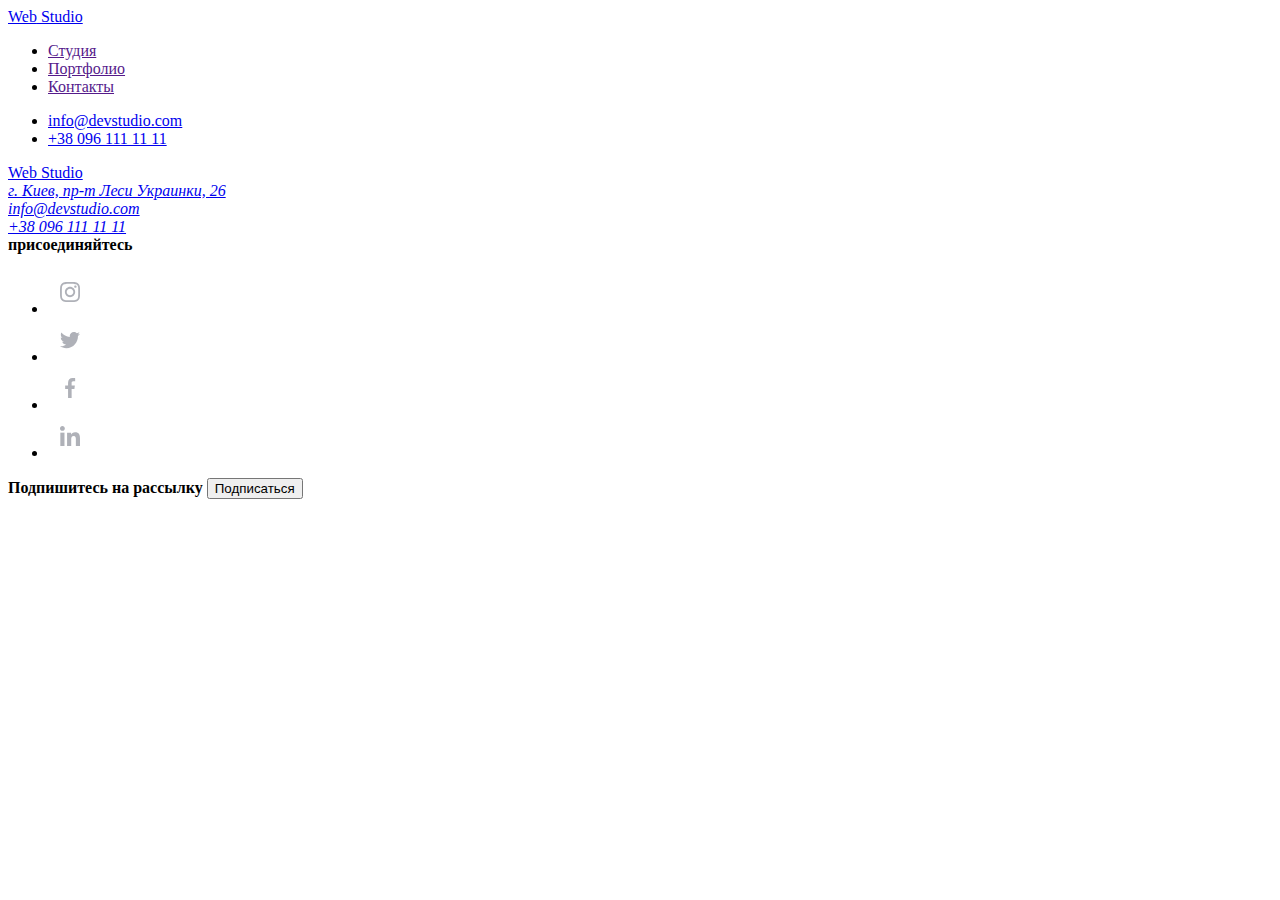
==== portfolio.html @ 4048fe0b "Добавляет начальную разметку, header и footer страницы Портфолио" ====
<!DOCTYPE html>
<html lang="ru">
  <head>
    <meta charset="UTF-8" />
    <meta name="viewport" content="width=device-width, initial-scale=1.0" />
    <title>Портфолио</title>
  </head>
  <body>
    <header>
      <nav>
        <a href="./index.html" lang="en"><span>Web</span> Studio</a>
        <ul>
          <li><a href="">Студия</a></li>
          <li><a href="">Портфолио</a></li>
          <li><a href="">Контакты</a></li>
        </ul>
      </nav>
      <ul>
        <li><a href="mailto:info@devstudio.com">info@devstudio.com</a></li>
        <li><a href="tel:+380961111111">+38 096 111 11 11</a></li>
      </ul>
    </header>

    <main></main>

    <footer>
      <!-- блок адрес -->
      <div>
        <a href="./index.html" lang="en"><span>Web</span> Studio</a>
        <address>
          <a href="https://goo.gl/maps/jZkNy4jzxjosVLDv5" target="_blank"
            >г. Киев, пр-т Леси Украинки, 26 <br
          /></a>
          <a href="mailto:info@devstudio.com">info@devstudio.com <br /></a>
          <a href="tel:+380961111111">+38 096 111 11 11</a>
        </address>
      </div>

      <!-- блок соцсети -->
      <div>
        <b>присоединяйтесь</b>
        <ul>
          <li>
            <a href=""
              ><img src="./images/instagram.svg" alt="иконка инстаграм"
            /></a>
          </li>
          <li>
            <a href=""
              ><img src="./images/twitter.svg" alt="иконка твиттер"
            /></a>
          </li>
          <li>
            <a href=""
              ><img src="./images/facebook.svg" alt="иконка фейсбук"
            /></a>
          </li>
          <li>
            <a href=""
              ><img src="./images/linkedin.svg" alt="иконка линкедин"
            /></a>
          </li>
        </ul>
      </div>

      <!-- форма подписки-->
      <div>
        <b>Подпишитесь на рассылку</b>
        <button>Подписаться</button>
      </div>
    </footer>
  </body>
</html>
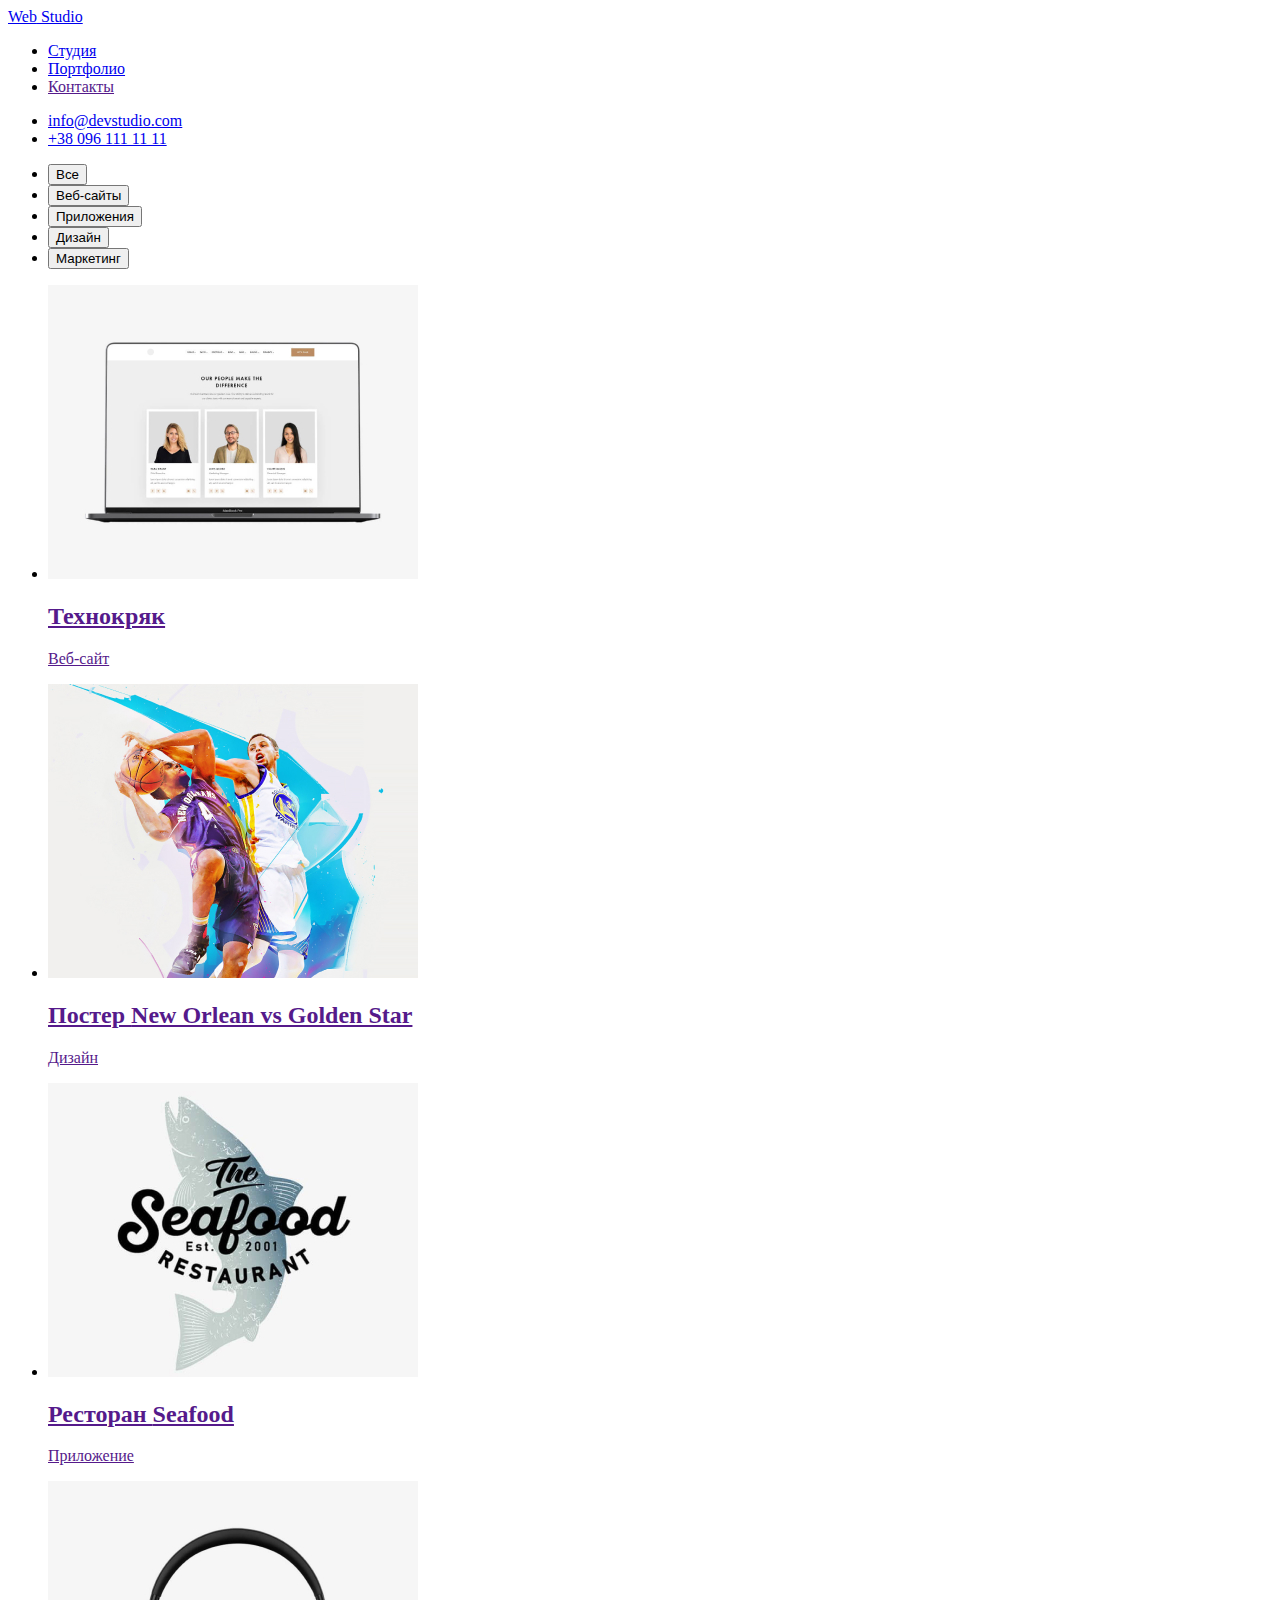
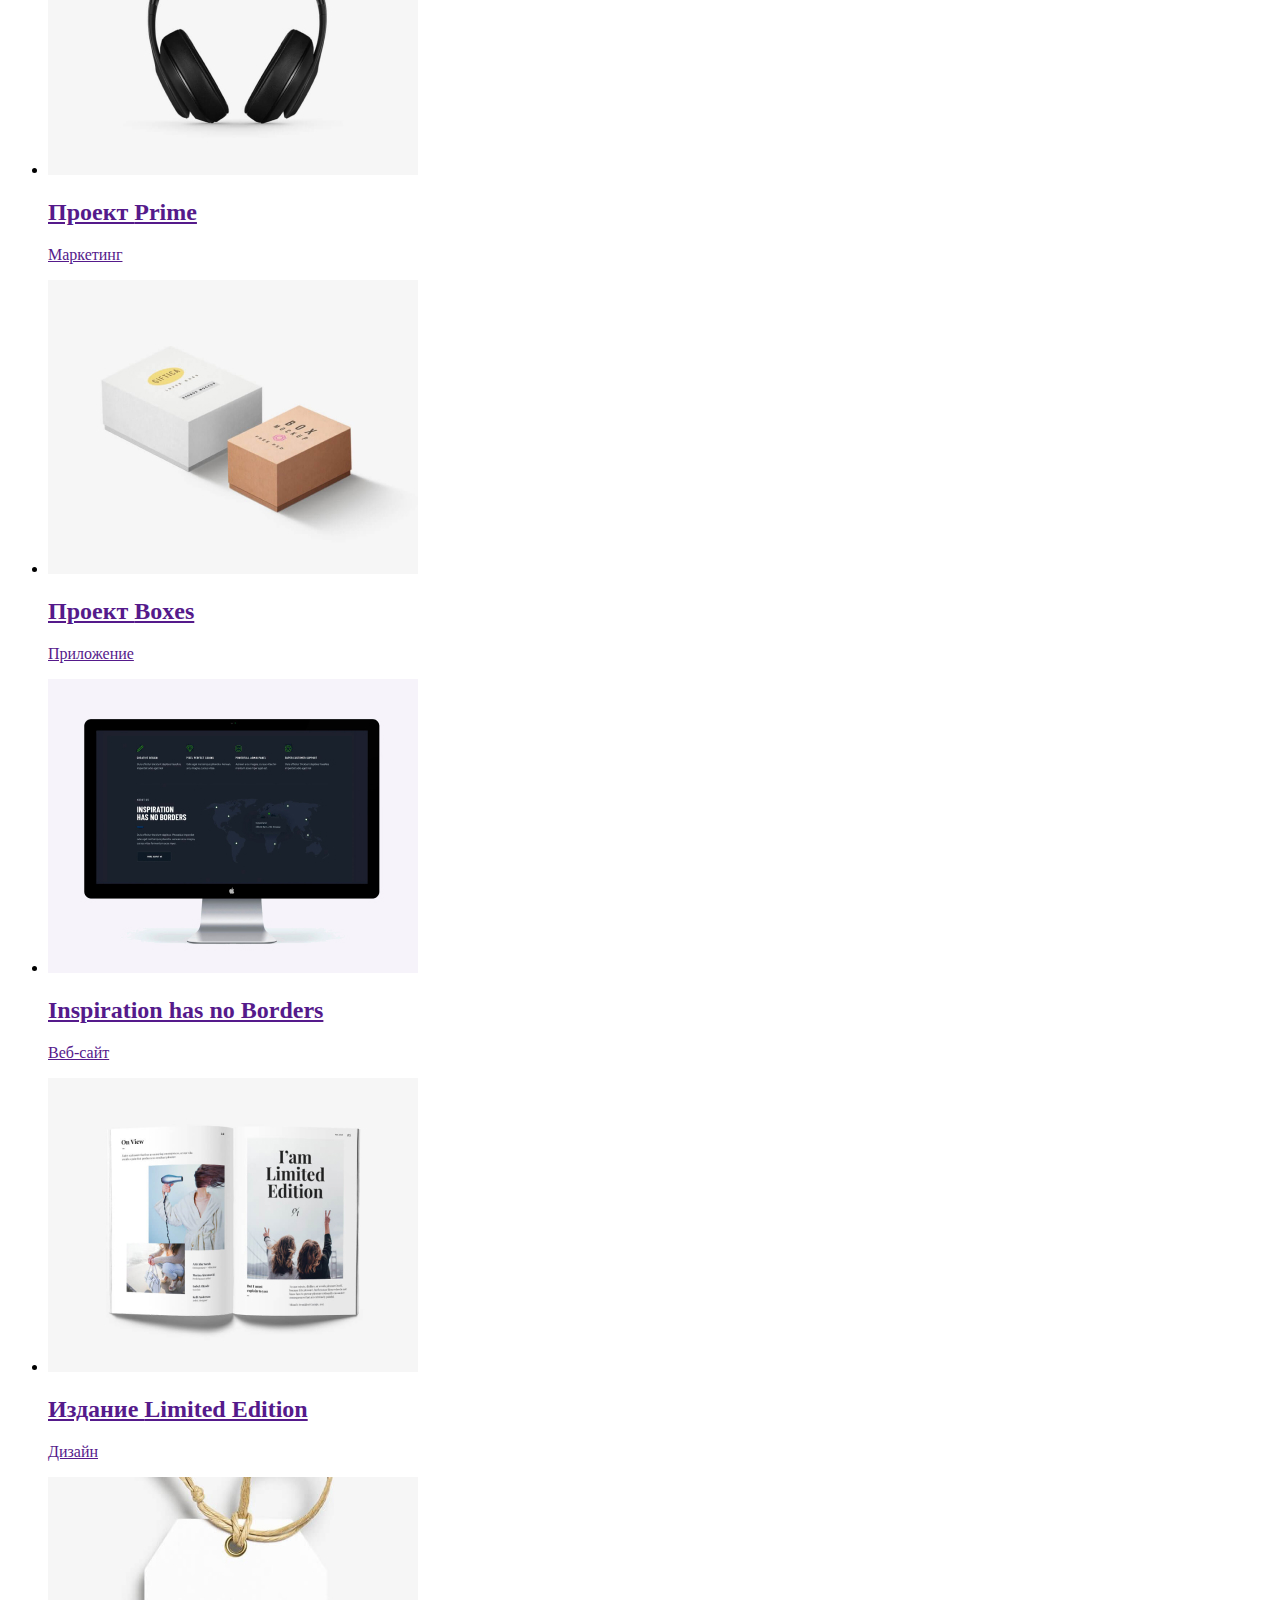
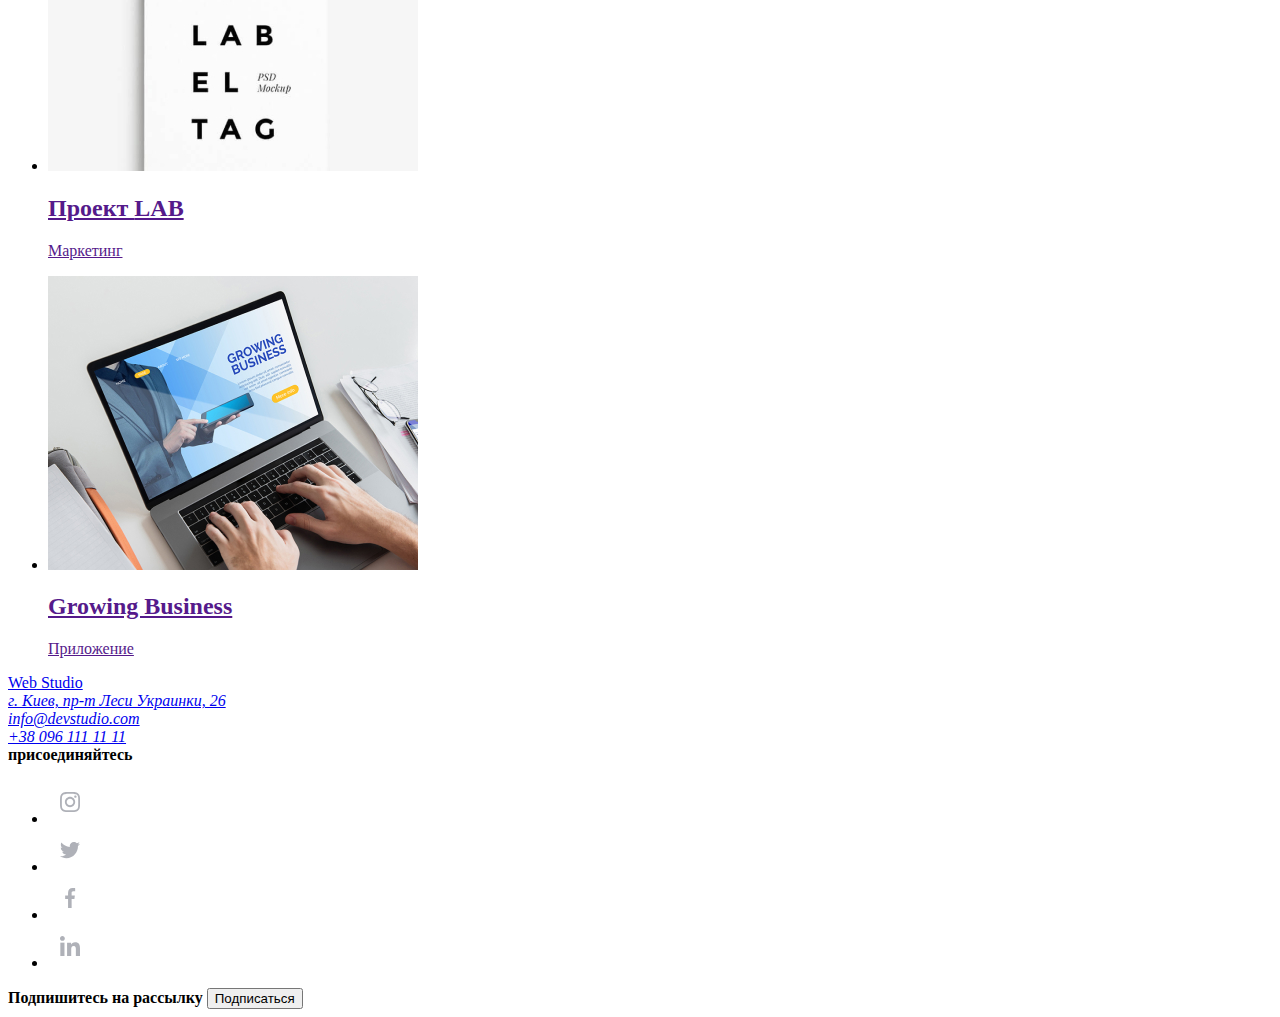
==== commit fc6bfe5c: "Добавляет разметку страницы Портфолио" ====
--- a/portfolio.html
+++ b/portfolio.html
@@ -10,8 +10,8 @@
       <nav>
         <a href="./index.html" lang="en"><span>Web</span> Studio</a>
         <ul>
-          <li><a href="">Студия</a></li>
-          <li><a href="">Портфолио</a></li>
+          <li><a href="./index.html">Студия</a></li>
+          <li><a href="./portfolio.html">Портфолио</a></li>
           <li><a href="">Контакты</a></li>
         </ul>
       </nav>
@@ -21,7 +21,98 @@
       </ul>
     </header>
 
-    <main></main>
+    <main>
+      <h1 hidden>Наши проекты</h1>
+      <!-- фильтр проектов -->
+      <ul>
+        <li><button>Все</button></li>
+        <li><button>Веб-сайты</button></li>
+        <li><button>Приложения</button></li>
+        <li><button>Дизайн</button></li>
+        <li><button>Маркетинг</button></li>
+      </ul>
+
+      <!-- проекты -->
+      <ul>
+        <li>
+          <a href="">
+            <img
+              src="./images/tehnokryak.jpg"
+              alt="Изображение веб-сайта Технокряк"
+            />
+            <h2>Технокряк</h2>
+            <p>Веб-сайт</p>
+            <p hidden>
+              Технокряк это современная площадка распространения коронавируса.
+              Компании используют эту платформу для цифрового шпионажа и атак на
+              защищённые сервера конкурентов.
+            </p>
+          </a>
+        </li>
+        <li>
+          <a href="">
+            <img src="./images/new-orlean.jpg" alt="Два баскетболиста в игре" />
+            <h2>Постер <span lang="en">New Orlean vs Golden Star</span></h2>
+            <p>Дизайн</p>
+          </a>
+        </li>
+        <li>
+          <a href="">
+            <img src="./images/seafood.jpg" alt="Логотип ресторана Сифуд" />
+            <h2>Ресторан <span lang="en">Seafood</span></h2>
+            <p>Приложение</p>
+          </a>
+        </li>
+        <li>
+          <a href="">
+            <img src="./images/prime.jpg" alt="Наушники" />
+            <h2>Проект <span lang="en">Prime</span></h2>
+            <p>Маркетинг</p>
+          </a>
+        </li>
+        <li>
+          <a href="">
+            <img src="./images/boxes.jpg" alt="Две коробки" />
+            <h2>Проект <span lang="en">Boxes</span></h2>
+            <p>Приложение</p>
+          </a>
+        </li>
+        <li>
+          <a href="">
+            <img src="./images/inspiration.jpg" alt="Монитор" />
+            <h2 lang="en">Inspiration has no Borders</h2>
+            <p>Веб-сайт</p>
+          </a>
+        </li>
+        <li>
+          <a href="">
+            <img src="./images/limited-edition.jpg" alt="Журнал" />
+            <h2>Издание <span lang="en">Limited Edition</span></h2>
+            <p>Дизайн</p>
+          </a>
+        </li>
+        <li>
+          <a href="">
+            <img
+              src="./images/lab.jpg"
+              alt="Логотип проекта Лаб в виде ярлыка"
+            />
+            <h2>Проект <span lang="en">LAB</span></h2>
+            <p>Маркетинг</p>
+          </a>
+        </li>
+        <li>
+          <a href="">
+            <img
+              src="./images/growing-business.jpg"
+              alt="Человек работающий за ноутбуком"
+            />
+            <h2 lang="en">Growing Business</h2>
+            <p>Приложение</p>
+          </a>
+        </li>
+      </ul>
+    </main>
 
     <footer>
       <!-- блок адрес -->
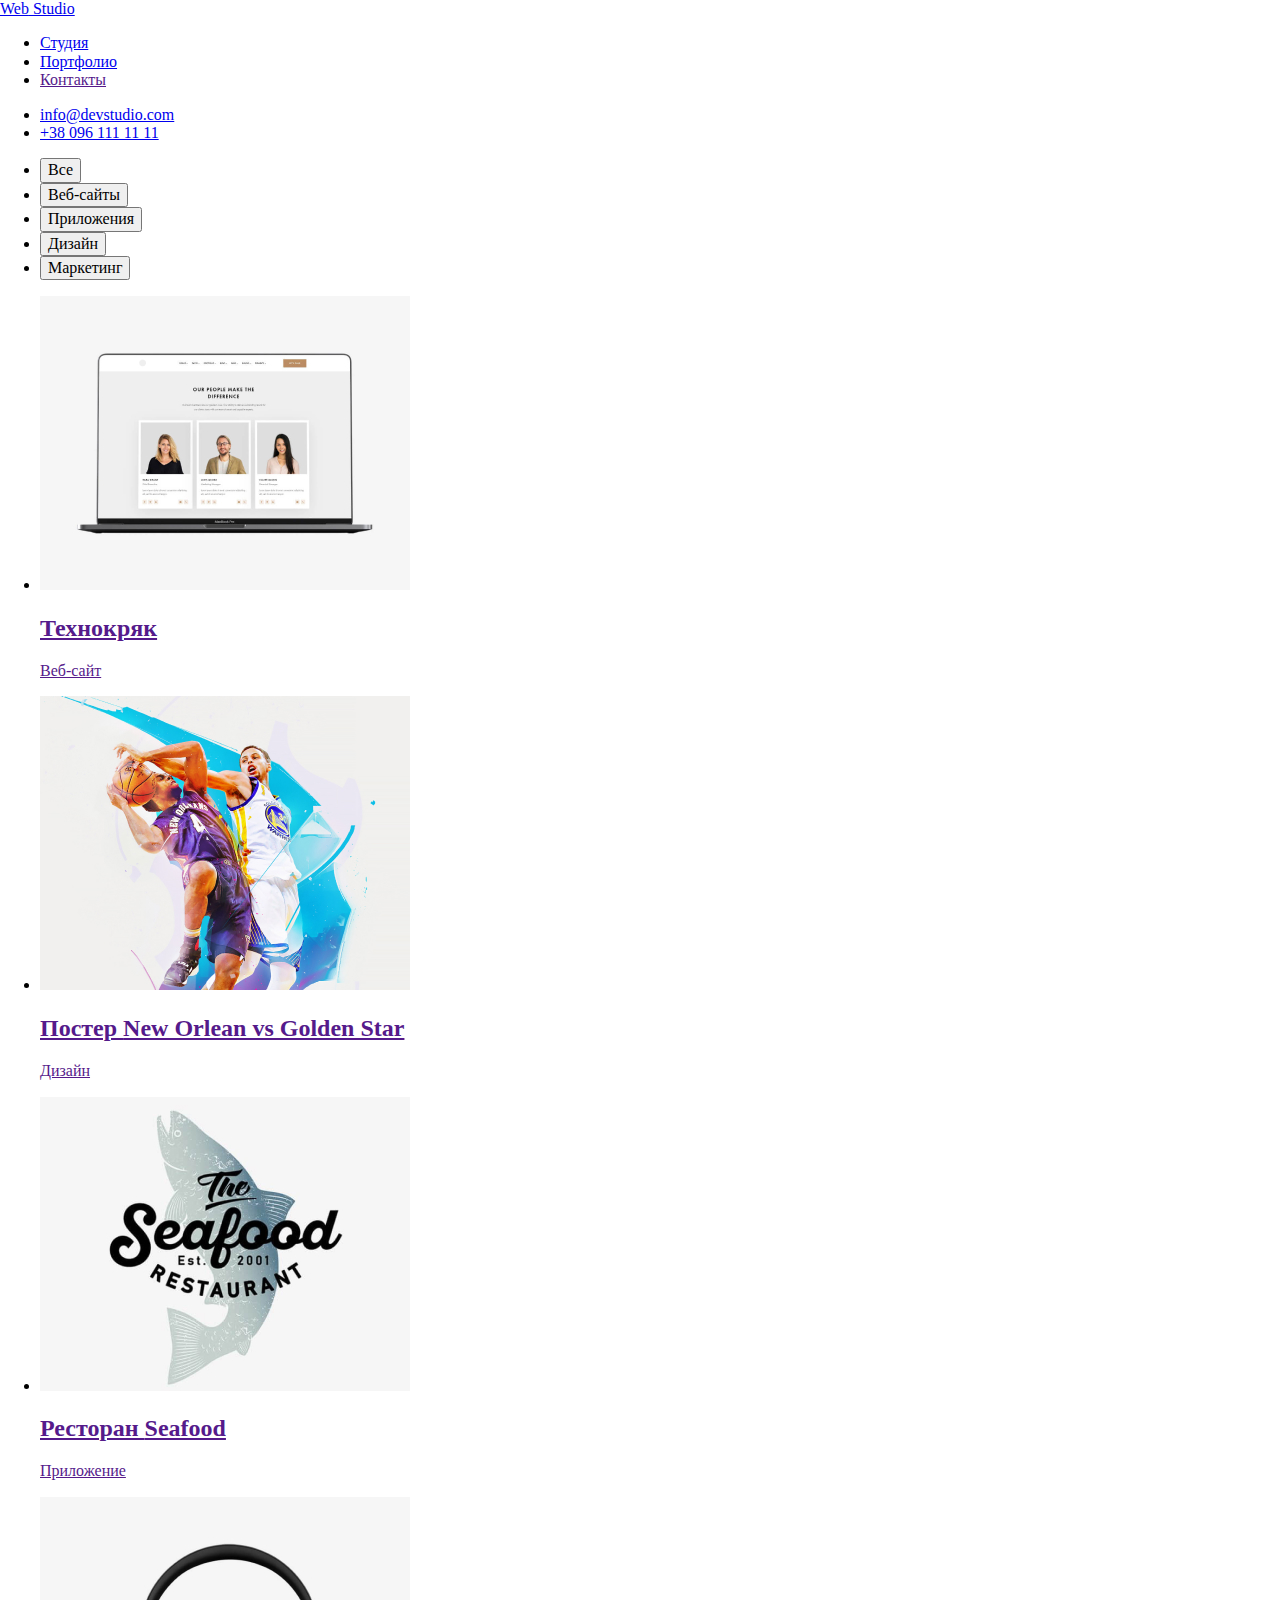
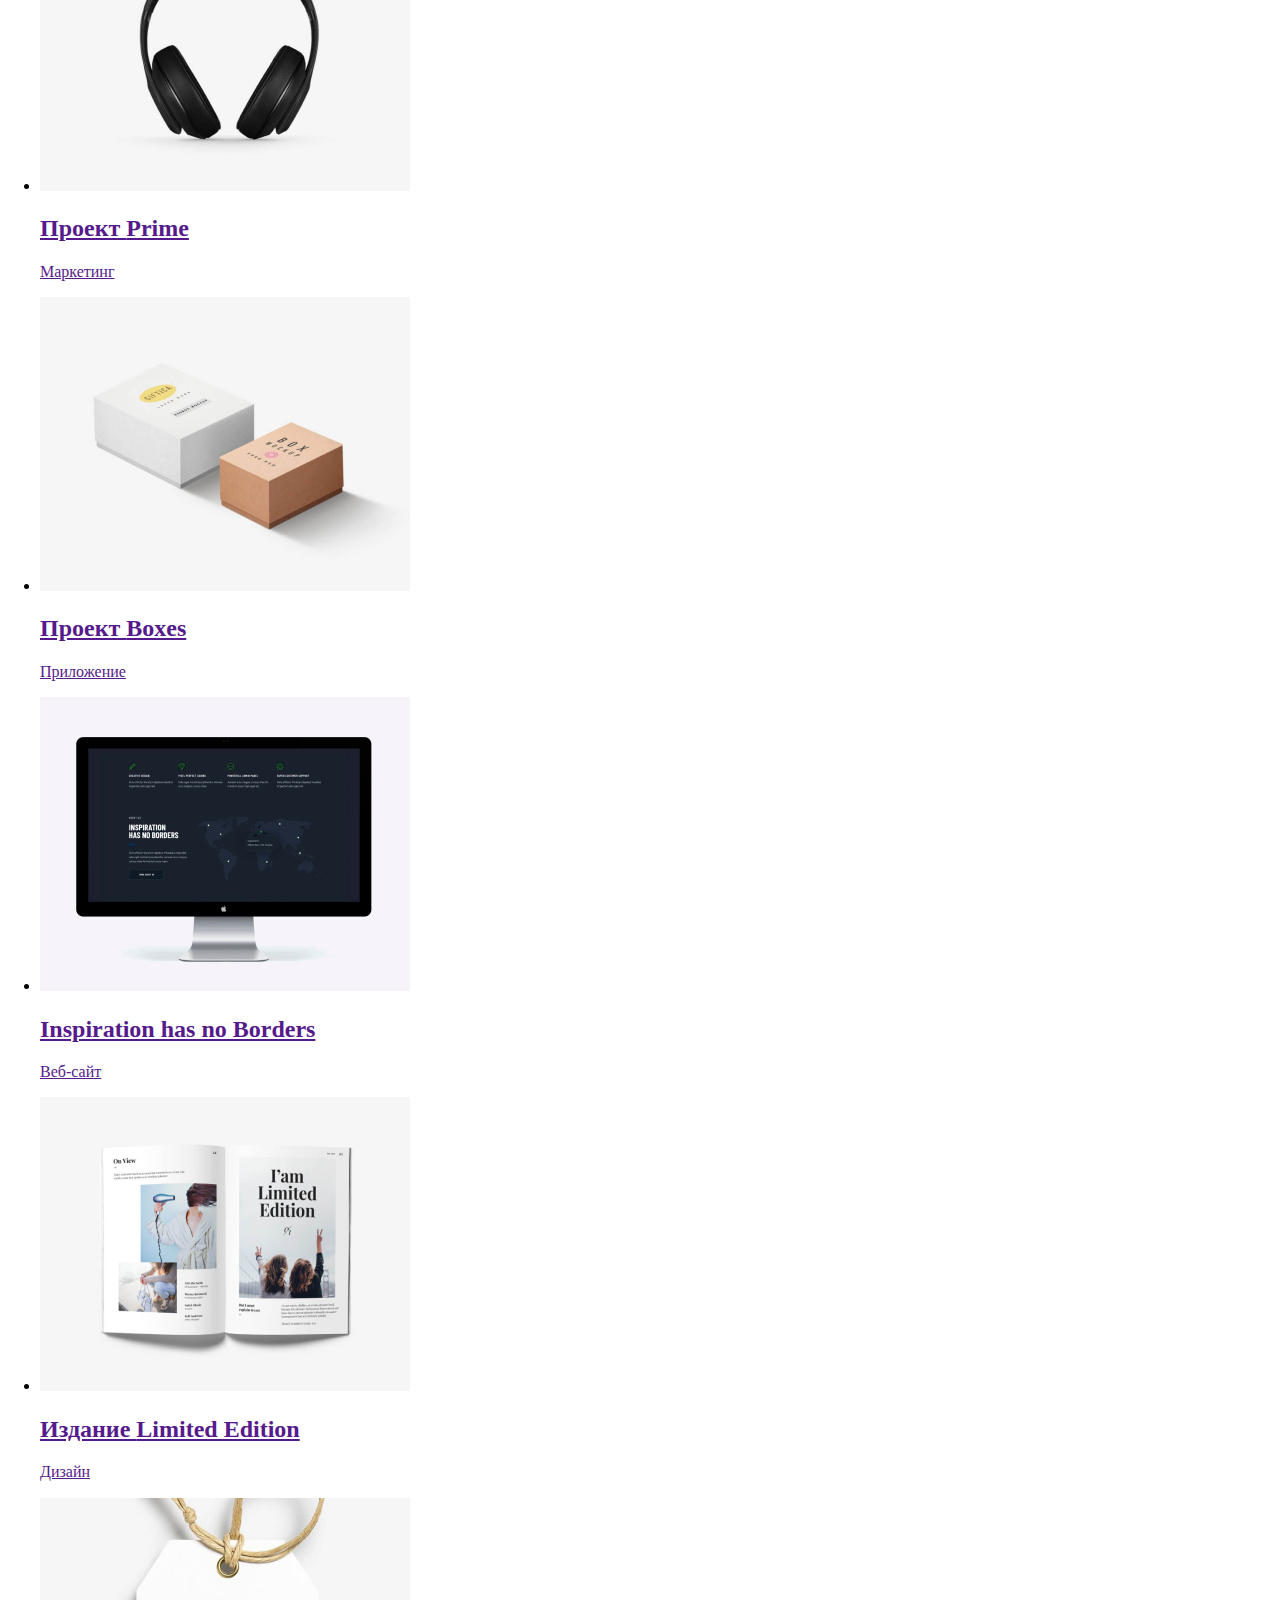
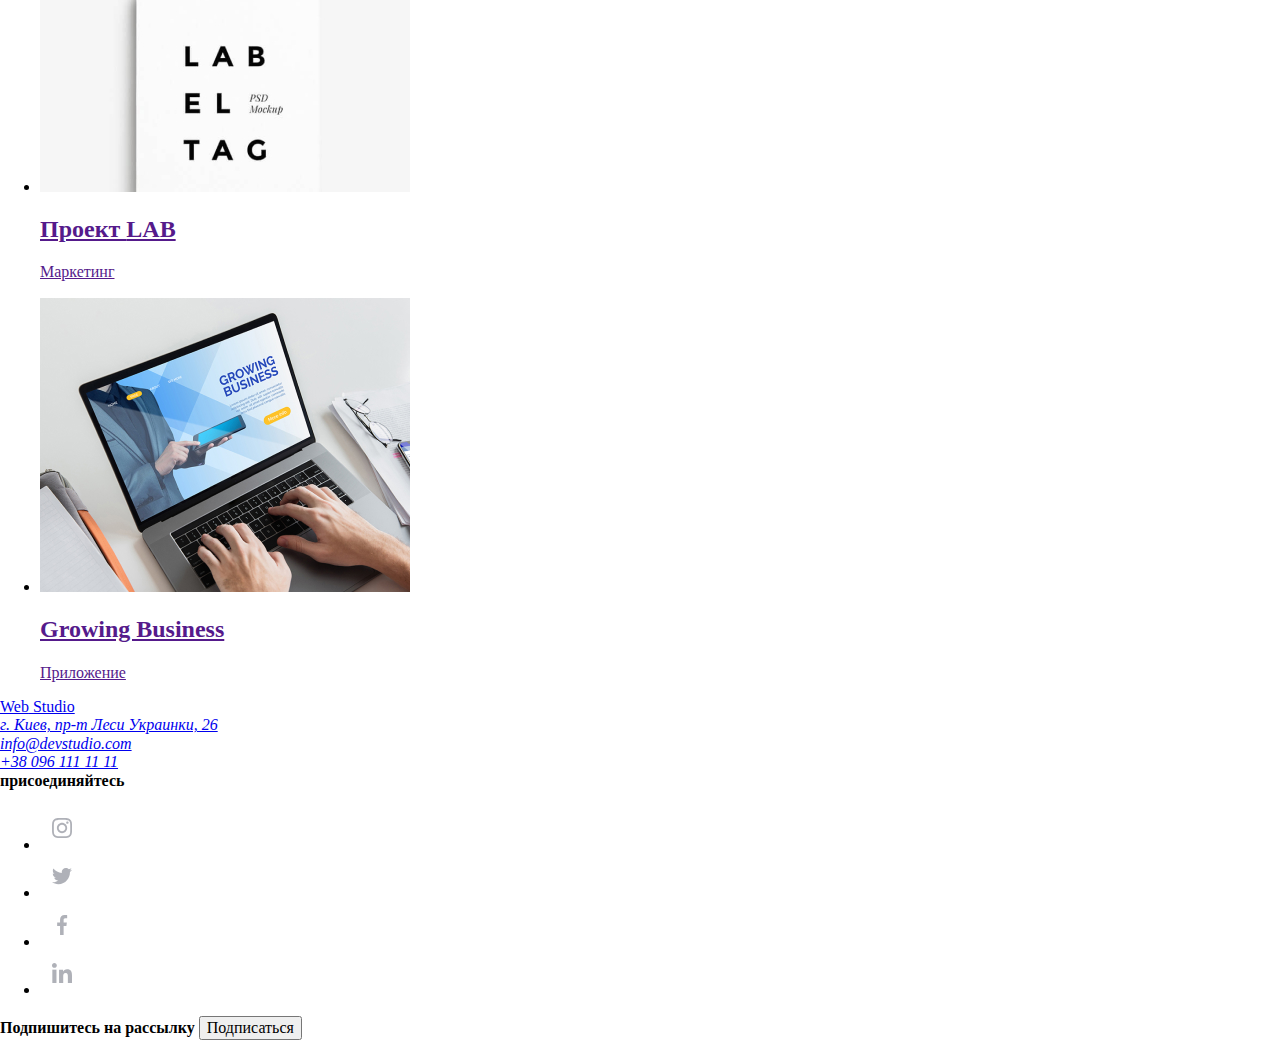
==== commit d55227f2: "Добавляет файл стилей и normalize.css" ====
--- a/portfolio.html
+++ b/portfolio.html
@@ -4,6 +4,8 @@
     <meta charset="UTF-8" />
     <meta name="viewport" content="width=device-width, initial-scale=1.0" />
     <title>Портфолио</title>
+    <link rel="stylesheet" href="./css/normalize.css" />
+    <link rel="stylesheet" href="./css/styles.css" />
   </head>
   <body>
     <header>
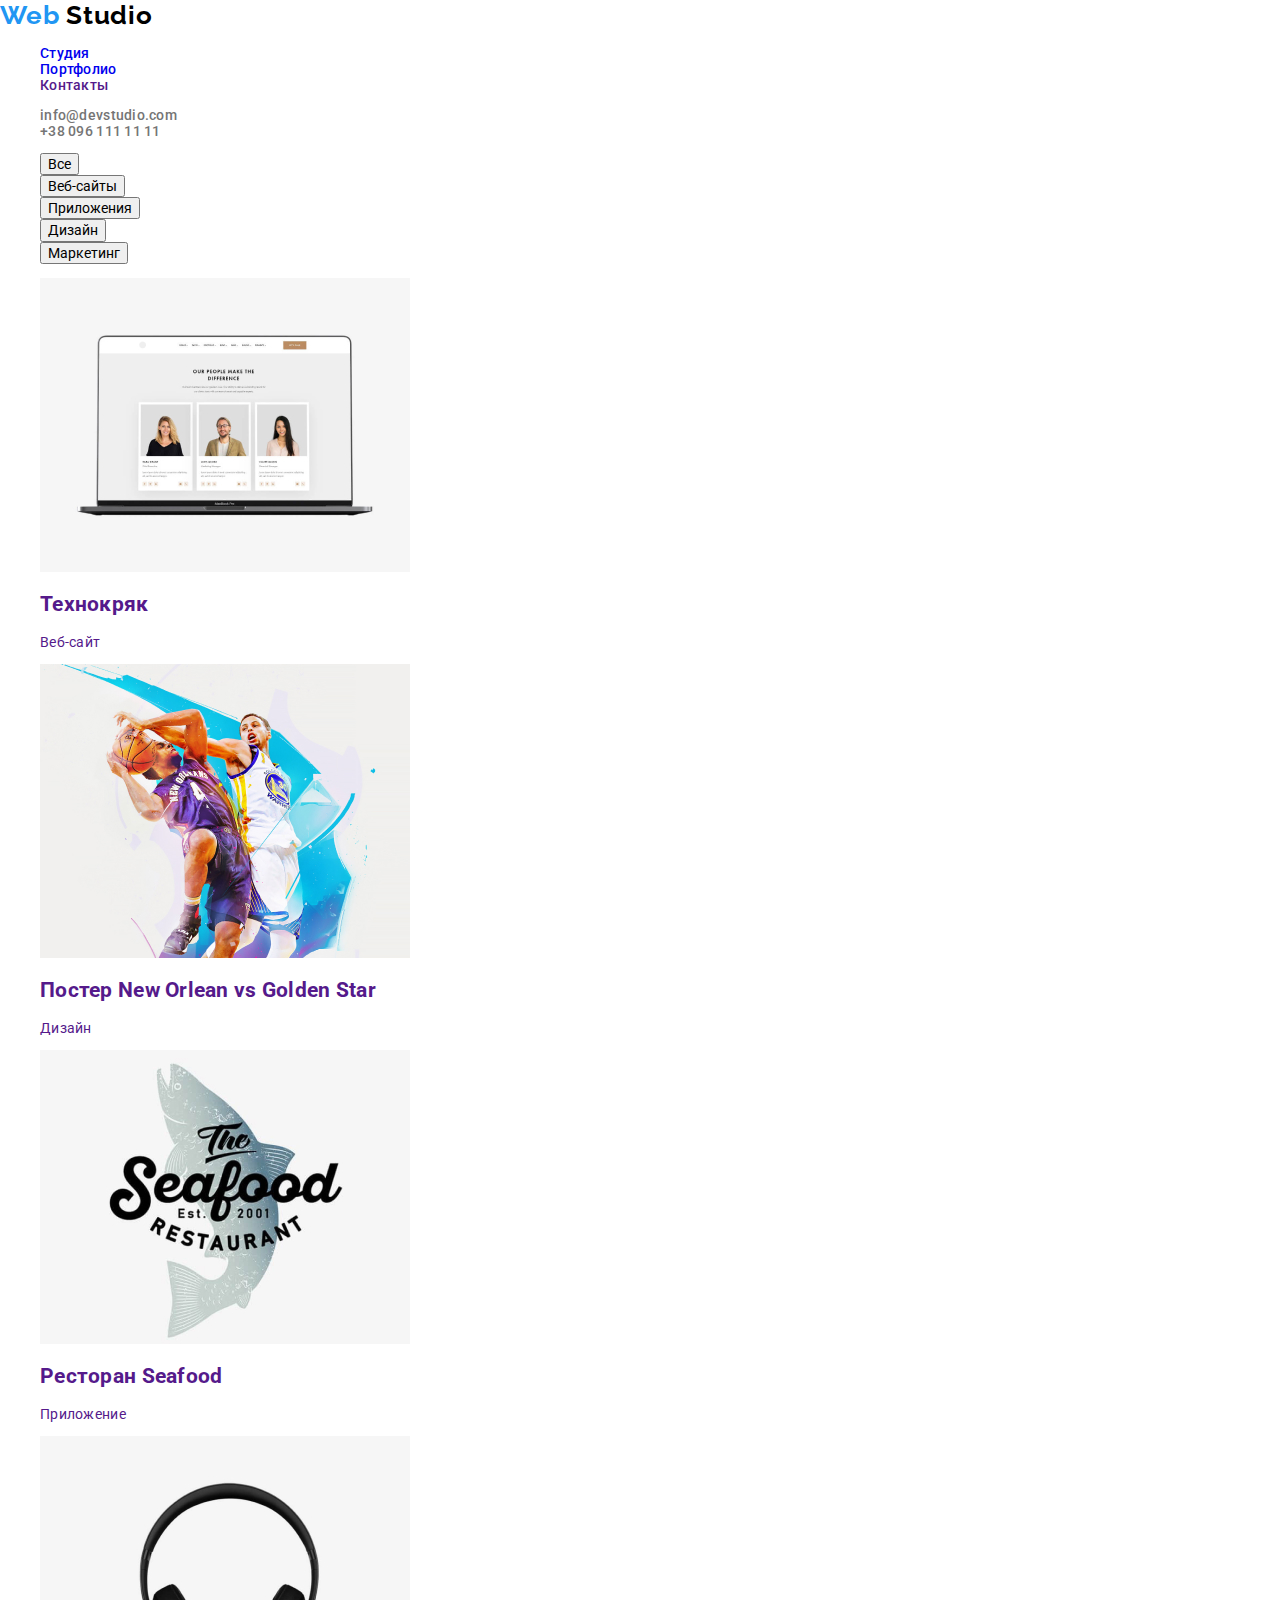
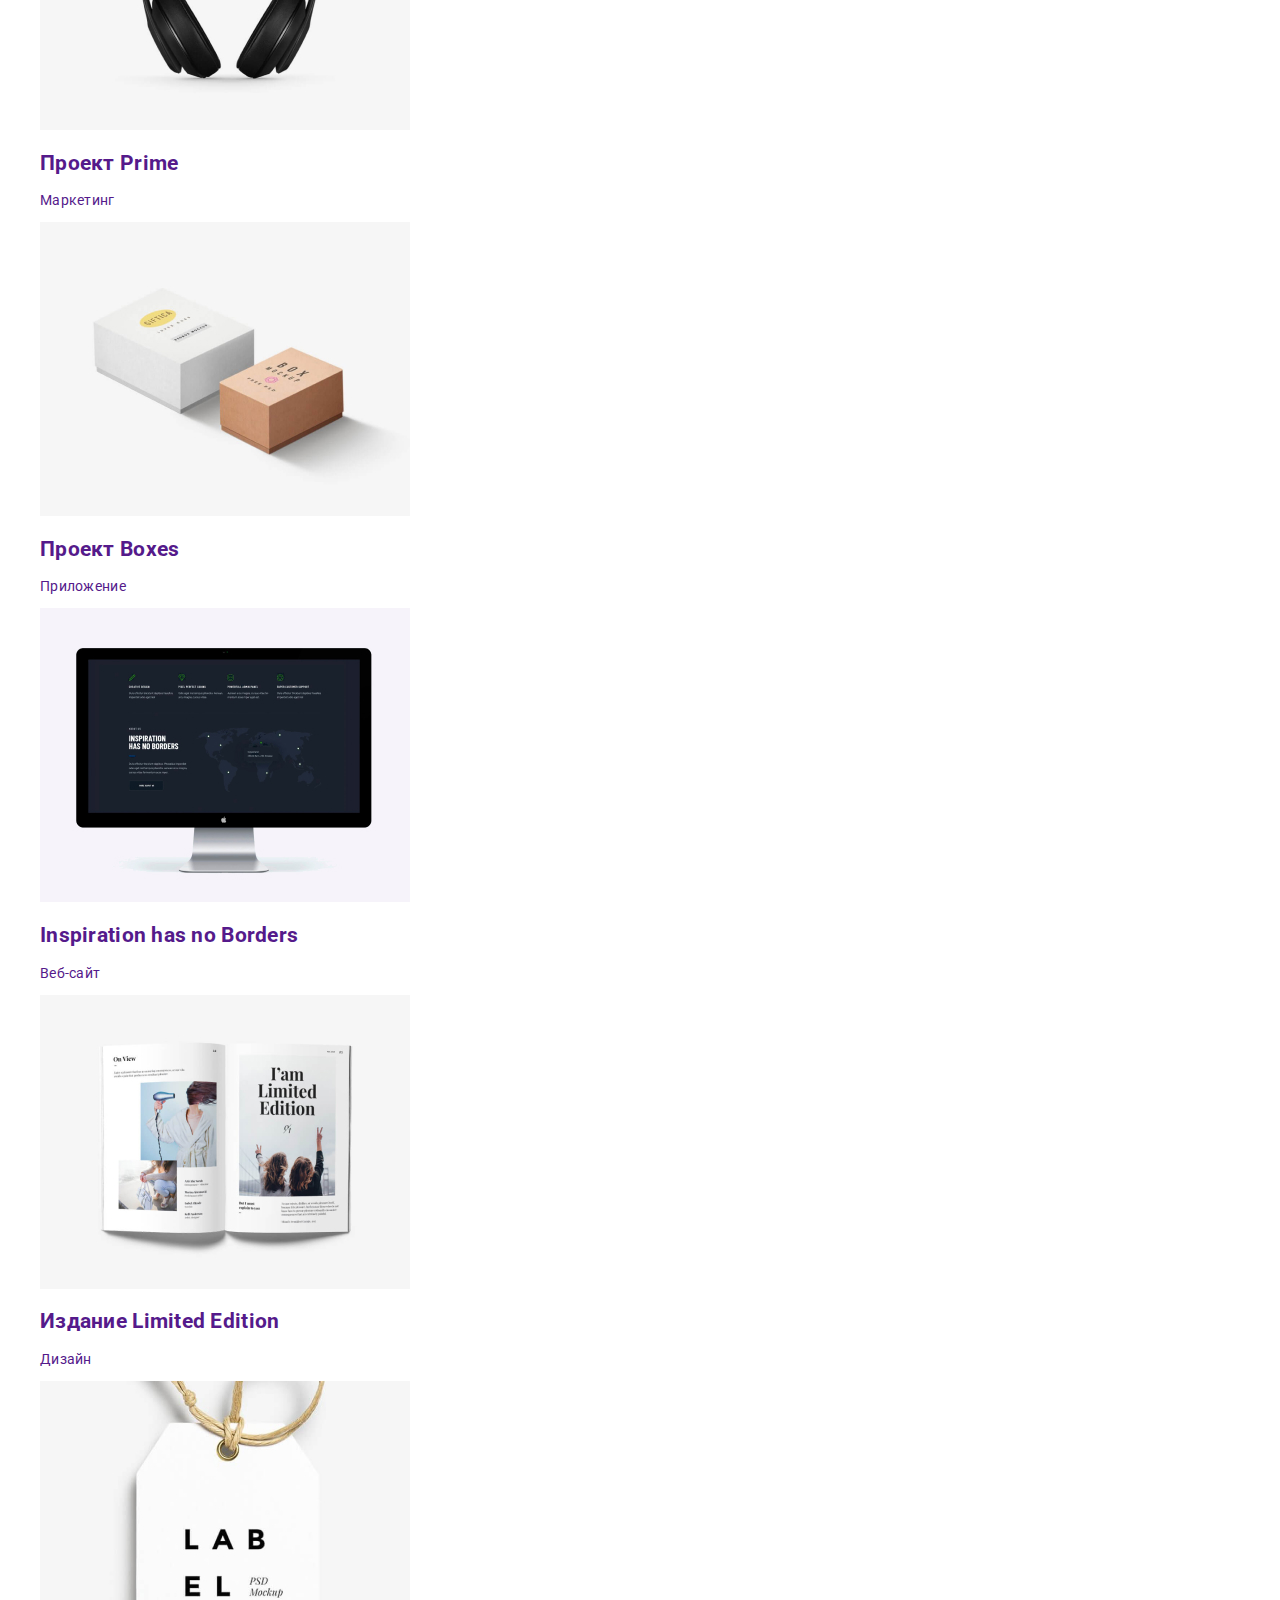
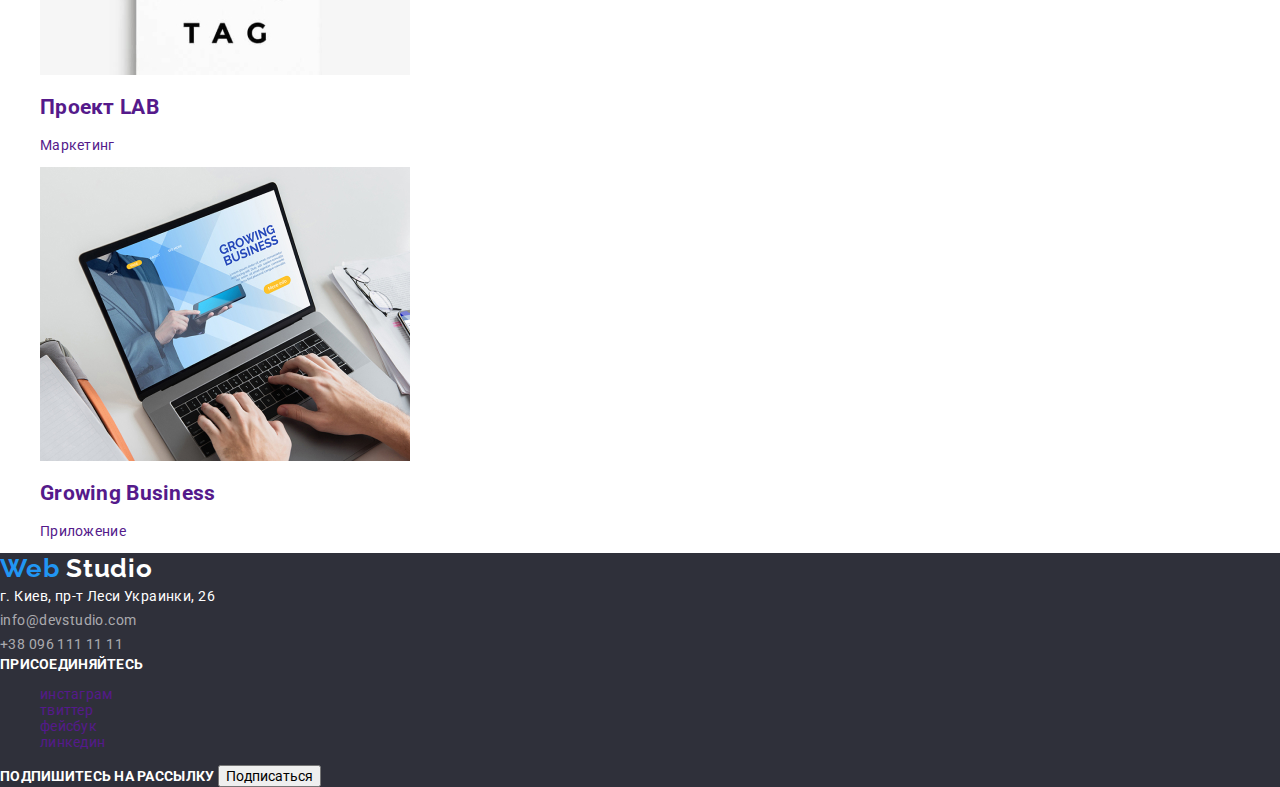
==== commit bb4dba4c: "Добавляет классы в разметке portfolio.html" ====
--- a/portfolio.html
+++ b/portfolio.html
@@ -4,40 +4,44 @@
     <meta charset="UTF-8" />
     <meta name="viewport" content="width=device-width, initial-scale=1.0" />
     <title>Портфолио</title>
+    <link
+      href="https://fonts.googleapis.com/css2?family=Raleway:wght@700&family=Roboto:wght@400;500;700;900&display=swap"
+      rel="stylesheet"
+    />
     <link rel="stylesheet" href="./css/normalize.css" />
     <link rel="stylesheet" href="./css/styles.css" />
   </head>
   <body>
-    <header>
-      <nav>
-        <a href="./index.html" lang="en"><span>Web</span> Studio</a>
-        <ul>
-          <li><a href="./index.html">Студия</a></li>
-          <li><a href="./portfolio.html">Портфолио</a></li>
-          <li><a href="">Контакты</a></li>
+    <header class="header">
+      <nav class="header-navigation">
+        <a class="logo logo-light-theme link" href="./index.html" lang="en"><span class="logo-accent">Web</span> Studio</a>
+        <ul class="navigation-list list">
+          <li class="navigation-list-item"><a class="navigation-item-link link" href="./index.html">Студия</a></li>
+          <li class="navigation-list-item"><a class="navigation-item-link link" href="./portfolio.html">Портфолио</a></liclass="navigation-list-item">
+          <li class="navigation-list-item"><a class="navigation-item-link link" href="">Контакты</a></li>
         </ul>
       </nav>
-      <ul>
-        <li><a href="mailto:info@devstudio.com">info@devstudio.com</a></li>
-        <li><a href="tel:+380961111111">+38 096 111 11 11</a></li>
+      <ul class="header-address-list list">
+        <li class="header-address-list-item"><a class="header-address-item-link link" href="mailto:info@devstudio.com">info@devstudio.com</a></liclass="header-address-list>
+        <li class="header-address-list-item"><a class="header-address-item-link link" href="tel:+380961111111">+38 096 111 11 11</a></li>
       </ul>
     </header>
 
     <main>
-      <h1 hidden>Наши проекты</h1>
+      <h1 class="projects-title" hidden>Наши проекты</h1>
       <!-- фильтр проектов -->
-      <ul>
-        <li><button>Все</button></li>
-        <li><button>Веб-сайты</button></li>
-        <li><button>Приложения</button></li>
-        <li><button>Дизайн</button></li>
-        <li><button>Маркетинг</button></li>
+      <ul class="projects-filter list">
+        <li><button class="button-default button-accent">Все</button></li>
+        <li><button class="button-default button">Веб-сайты</button></li>
+        <li><button class="button-default button">Приложения</button></li>
+        <li><button class="button-default button">Дизайн</button></li>
+        <li><button class="button-default button">Маркетинг</button></li>
       </ul>
 
       <!-- проекты -->
-      <ul>
-        <li>
-          <a href="">
+      <ul class="projects-list list">
+        <li class="projects-list-item">
+          <a class="projects-item-link link" href="">
             <img
               src="./images/tehnokryak.jpg"
               alt="Изображение веб-сайта Технокряк"
@@ -51,50 +55,50 @@
             </p>
           </a>
         </li>
-        <li>
-          <a href="">
+        <li class="projects-list-item">
+          <a class="projects-item-link link" href="">
             <img src="./images/new-orlean.jpg" alt="Два баскетболиста в игре" />
             <h2>Постер <span lang="en">New Orlean vs Golden Star</span></h2>
             <p>Дизайн</p>
           </a>
         </li>
-        <li>
-          <a href="">
+        <li class="projects-list-item">
+          <a class="projects-item-link link" href="">
             <img src="./images/seafood.jpg" alt="Логотип ресторана Сифуд" />
             <h2>Ресторан <span lang="en">Seafood</span></h2>
             <p>Приложение</p>
           </a>
         </li>
-        <li>
-          <a href="">
+        <li class="projects-list-item">
+          <a class="projects-item-link link" href="">
             <img src="./images/prime.jpg" alt="Наушники" />
             <h2>Проект <span lang="en">Prime</span></h2>
             <p>Маркетинг</p>
           </a>
         </li>
-        <li>
-          <a href="">
+        <li class="projects-list-item">
+          <a class="projects-item-link link" href="">
             <img src="./images/boxes.jpg" alt="Две коробки" />
             <h2>Проект <span lang="en">Boxes</span></h2>
             <p>Приложение</p>
           </a>
         </li>
-        <li>
-          <a href="">
+        <li class="projects-list-item">
+          <a class="projects-item-link link" href="">
             <img src="./images/inspiration.jpg" alt="Монитор" />
             <h2 lang="en">Inspiration has no Borders</h2>
             <p>Веб-сайт</p>
           </a>
         </li>
-        <li>
-          <a href="">
+        <li class="projects-list-item">
+          <a class="projects-item-link link" href="">
             <img src="./images/limited-edition.jpg" alt="Журнал" />
             <h2>Издание <span lang="en">Limited Edition</span></h2>
             <p>Дизайн</p>
           </a>
         </li>
-        <li>
-          <a href="">
+        <li class="projects-list-item">
+          <a class="projects-item-link link" href="">
             <img
               src="./images/lab.jpg"
               alt="Логотип проекта Лаб в виде ярлыка"
@@ -103,8 +107,8 @@
             <p>Маркетинг</p>
           </a>
         </li>
-        <li>
-          <a href="">
+        <li class="projects-list-item">
+          <a class="projects-item-link link" href="">
             <img
               src="./images/growing-business.jpg"
               alt="Человек работающий за ноутбуком"
@@ -116,50 +120,71 @@
       </ul>
     </main>
 
-    <footer>
+    <footer class="footer">
       <!-- блок адрес -->
       <div>
-        <a href="./index.html" lang="en"><span>Web</span> Studio</a>
-        <address>
-          <a href="https://goo.gl/maps/jZkNy4jzxjosVLDv5" target="_blank"
-            >г. Киев, пр-т Леси Украинки, 26 <br
-          /></a>
-          <a href="mailto:info@devstudio.com">info@devstudio.com <br /></a>
-          <a href="tel:+380961111111">+38 096 111 11 11</a>
+        <a class="logo logo-dark-theme link" href="./index.html" lang="en"
+          ><span class="logo-accent">Web</span> Studio</a
+        >
+        <address class="address">
+          <a
+            class="address-postal link"
+            href="https://goo.gl/maps/jZkNy4jzxjosVLDv5"
+            target="_blank"
+            >г. Киев, пр-т Леси Украинки, 26</a
+          ><br />
+          <a class="address-mail link" href="mailto:info@devstudio.com"
+            >info@devstudio.com</a
+          ><br />
+          <a class="address-tel link" href="tel:+380961111111"
+            >+38 096 111 11 11</a
+          >
         </address>
       </div>
 
       <!-- блок соцсети -->
-      <div>
-        <b>присоединяйтесь</b>
-        <ul>
-          <li>
-            <a href=""
-              ><img src="./images/instagram.svg" alt="иконка инстаграм"
-            /></a>
+      <div class="social-join">
+        <b class="title">присоединяйтесь</b>
+        <ul class="social-join-list list">
+          <li class="social-join-list-item">
+            <a
+              class="social-join-item-link link"
+              href=""
+              aria-label="иконка инстаграм"
+              >инстаграм</a
+            >
           </li>
-          <li>
-            <a href=""
-              ><img src="./images/twitter.svg" alt="иконка твиттер"
-            /></a>
+          <li class="social-join-list-item">
+            <a
+              class="social-join-item-link link"
+              href=""
+              aria-label="иконка твиттер"
+              >твиттер</a
+            >
           </li>
-          <li>
-            <a href=""
-              ><img src="./images/facebook.svg" alt="иконка фейсбук"
-            /></a>
+          <li class="social-join-list-item">
+            <a
+              class="social-join-item-link link"
+              href=""
+              aria-label="иконка фейсбук"
+              >фейсбук</a
+            >
           </li>
-          <li>
-            <a href=""
-              ><img src="./images/linkedin.svg" alt="иконка линкедин"
-            /></a>
+          <li class="social-join-list-item">
+            <a
+              class="social-join-item-link link"
+              href=""
+              aria-label="иконка линкедин"
+              >линкедин</a
+            >
           </li>
         </ul>
       </div>
 
       <!-- форма подписки-->
-      <div>
-        <b>Подпишитесь на рассылку</b>
-        <button>Подписаться</button>
+      <div class="sign-form">
+        <b class="title">Подпишитесь на рассылку</b>
+        <button class="button button-active">Подписаться</button>
       </div>
     </footer>
   </body>
--- a/css/styles.css
+++ b/css/styles.css
@@ -0,0 +1,243 @@
+/* Цвета
+#2196F3 accent-color
+
+#000000 logo-black
+
+#212121  nav-black
+
+#757575 address-nav-color
+
+#212121 main-title-color
+#757575 main-text-color
+
+#FFFFFF backgroung
+#F5F4FA secondary-backgroung
+
+#2F303A dark back
+
+rgba(255, 255, 255, 0.6) footer-address-color
+
+Fonts:
+Raleway
+bold 700
+
+Roboto
+font-weight: 500
+font-weight: 900
+bold 700
+normal 400
+
+    font-family: 'Raleway', sans-serif;
+
+    font-family: 'Roboto', sans-serif;
+
+*/
+
+:root {
+  /* основные шрифты */
+  --main-font: "Roboto", sans-serif;
+  --logo-font: "Raleway", sans-serif;
+  /* основные цвета */
+  --main-title-color: #212121;
+  --main-text-color: #757575;
+  --accent-colol: #2196f3;
+  --main-background-color: #ffffff;
+  --secondary-background-color: #f5f4fa;
+
+  /* цвета логотипа */
+  --logo-light-theme-color: #000000;
+  --logo-dark-theme-color: #ffffff;
+  /* цвета футера */
+  --dark-theme-color: #ffffff;
+  --dark-theme-secondary-color: rgba(255, 255, 255, 0.6);
+  --dark-theme-background-color: #2f303a;
+}
+
+body {
+  font-family: var(--main-font);
+  font-style: normal;
+  font-size: 14px;
+  font-weight: 400;
+  letter-spacing: 0.02em;
+  color: var(--main-text-color);
+  background-color: var(--main-background-color);
+}
+
+/* стили ссылок и списков */
+.link {
+  text-decoration: none;
+}
+
+.list {
+  list-style: none;
+}
+
+/* header */
+.logo {
+  font-family: var(--logo-font);
+  font-style: normal;
+  font-weight: 700;
+  font-size: 26px;
+  line-height: 1.19;
+  letter-spacing: 0.03em;
+}
+.logo-accent {
+  color: var(--accent-colol);
+}
+.logo-light-theme {
+  color: var(--logo-light-theme-color);
+}
+
+.navigation-list-item {
+  font-weight: 500;
+  font-size: 14px;
+  line-height: 16px;
+  color: var(--main-title-color);
+}
+
+.navigation-item-link:hover,
+.navigation-item-link:focus,
+.header-address-item-link:hover,
+.header-address-item-link:focus {
+  color: var(--accent-colol);
+}
+
+.header-address-item-link {
+  font-weight: 500;
+  font-size: 14px;
+  line-height: 16px;
+  color: var(--main-text-color);
+}
+
+/* hero */
+.hero-title {
+  font-weight: 900;
+  font-size: 44px;
+  line-height: 60px;
+  /* text-align: center; */
+  letter-spacing: 0.06em;
+  text-transform: uppercase;
+  color: #ffffff;
+  /* временно! */
+  background-color: #212121;
+}
+
+.button-main {
+  font-weight: 700;
+  font-size: 16px;
+  line-height: 30px;
+  color: var(--main-background-color);
+  background-color: var(--accent-colol);
+}
+
+/* особенности */
+.title {
+  font-weight: 700;
+  font-size: 14px;
+  line-height: 16px;
+  text-transform: uppercase;
+  color: var(--main-title-color);
+}
+
+.text {
+  /* font-size: 14px; */
+  line-height: 24px;
+}
+
+/* о нас */
+.section-title {
+  font-weight: 700;
+  font-size: 36px;
+  line-height: 42px;
+  text-align: center;
+  letter-spacing: 0.03em;
+  color: var(--main-title-color);
+}
+.about-us-list-item > .title {
+  text-align: center;
+  color: #ffffff;
+  /* временно */
+  background-color: #212121;
+}
+
+/* команда */
+.team {
+  background-color: var(--secondary-background-color);
+}
+.team-list-item-title {
+  font-weight: 500;
+  font-size: 16px;
+  line-height: 19px;
+  text-align: center;
+  letter-spacing: 0.03em;
+  color: var(--main-title-color);
+}
+
+.team-list-item-position {
+  font-size: 16px;
+  line-height: 19px;
+  text-align: center;
+  letter-spacing: 0.03em;
+}
+
+.social-list-item-link:hover,
+.social-list-item-link:focus {
+  color: var(--accent-colol);
+}
+
+/* клиенты */
+.clients-list-item-link:hover,
+clients-list-item-link:focus {
+  color: var(--accent-colol);
+}
+
+/* футер */
+.footer {
+  background-color: var(--dark-theme-background-color);
+}
+
+.logo-dark-theme {
+  color: var(--dark-theme-color);
+}
+
+.address {
+  font-style: normal;
+  font-weight: 400;
+  font-size: 14px;
+  line-height: 24px;
+  letter-spacing: 0.03em;
+  color: var(--dark-theme-secondary-color);
+}
+
+.address-postal {
+  color: var(--dark-theme-color);
+}
+.address-mail,
+.address-tel {
+  color: var(--dark-theme-secondary-color);
+}
+
+.social-join > .title {
+  color: var(--dark-theme-color);
+}
+
+.sign-form > .title {
+  color: var(--dark-theme-color);
+}
+
+/* ПОРТФОЛИО */
+/* кнопки фильтра */
+
+
+
+/* font-family: Roboto;
+font-style: normal;
+font-weight: bold;
+font-size: 18px;
+line-height: 36px;
+
+/* identical to box height, or 200% */
+letter-spacing: 0.06em;
+
+color: #212121;
+ */
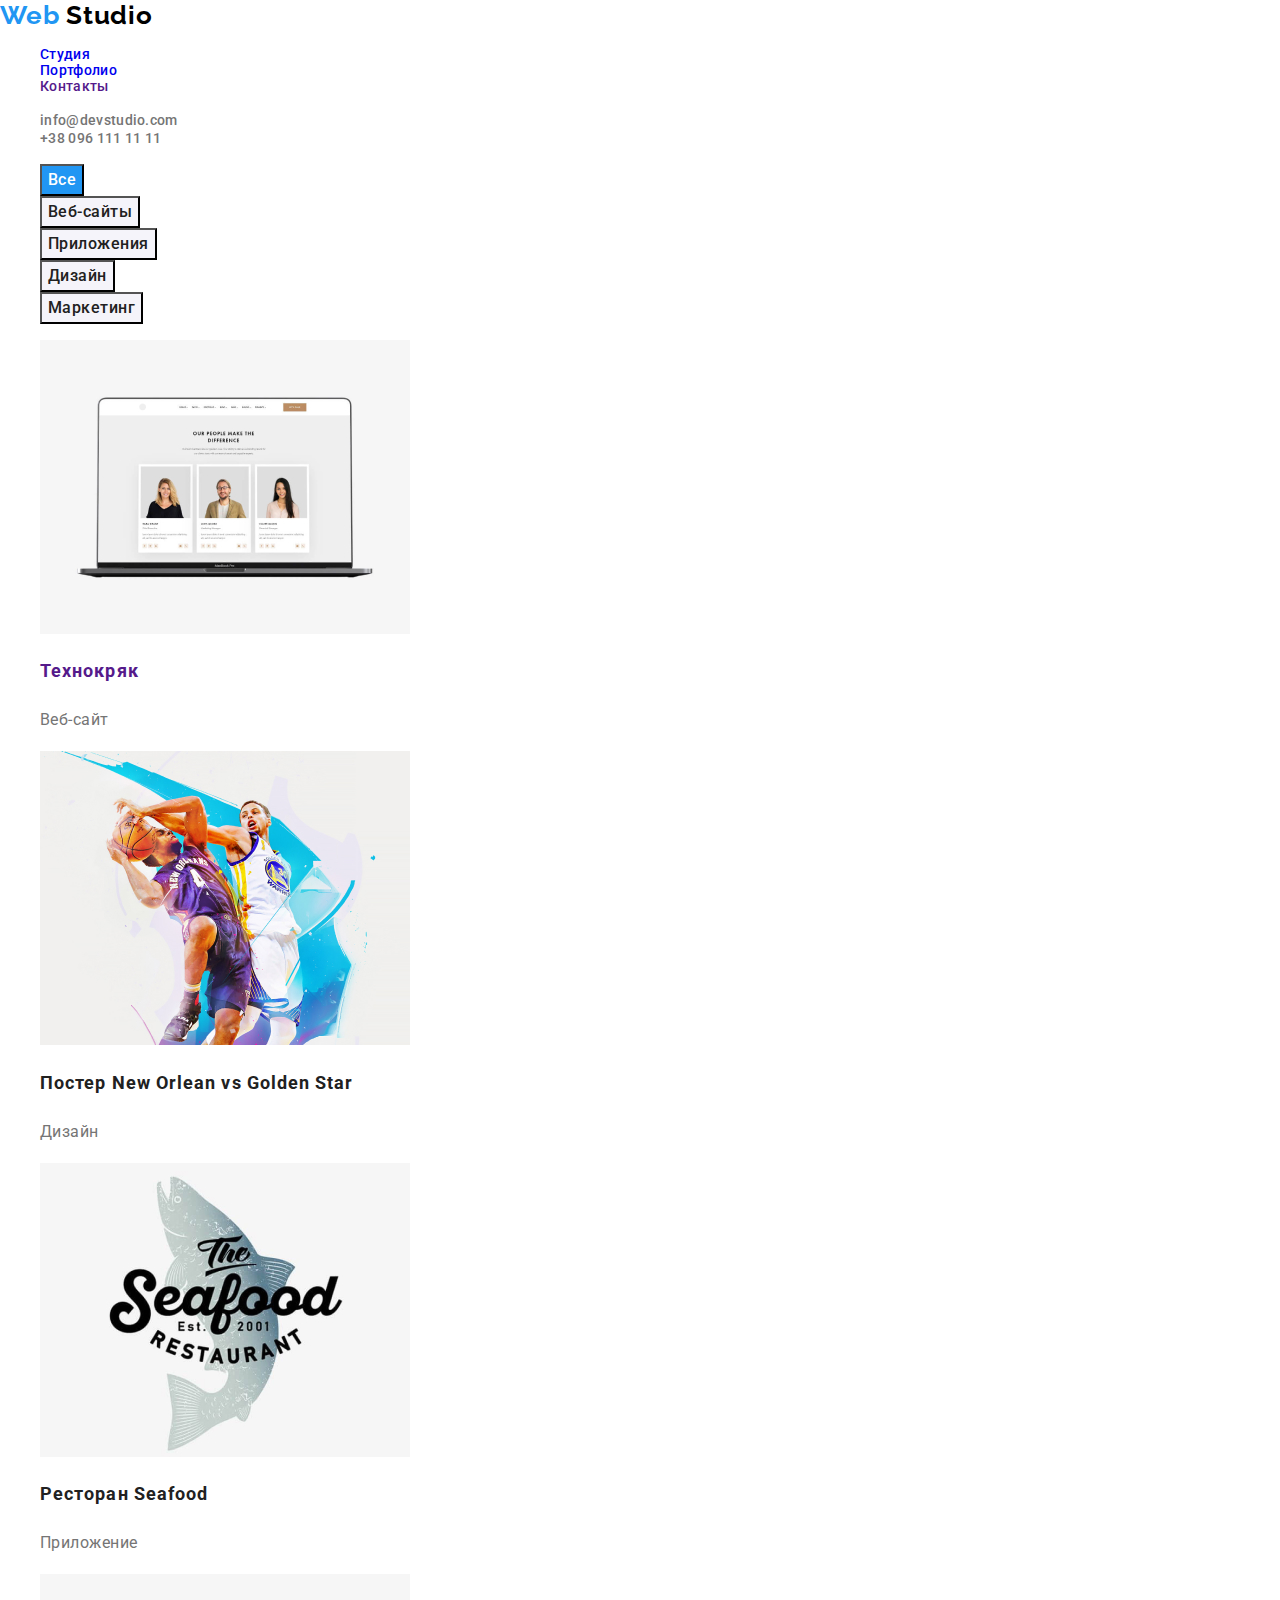
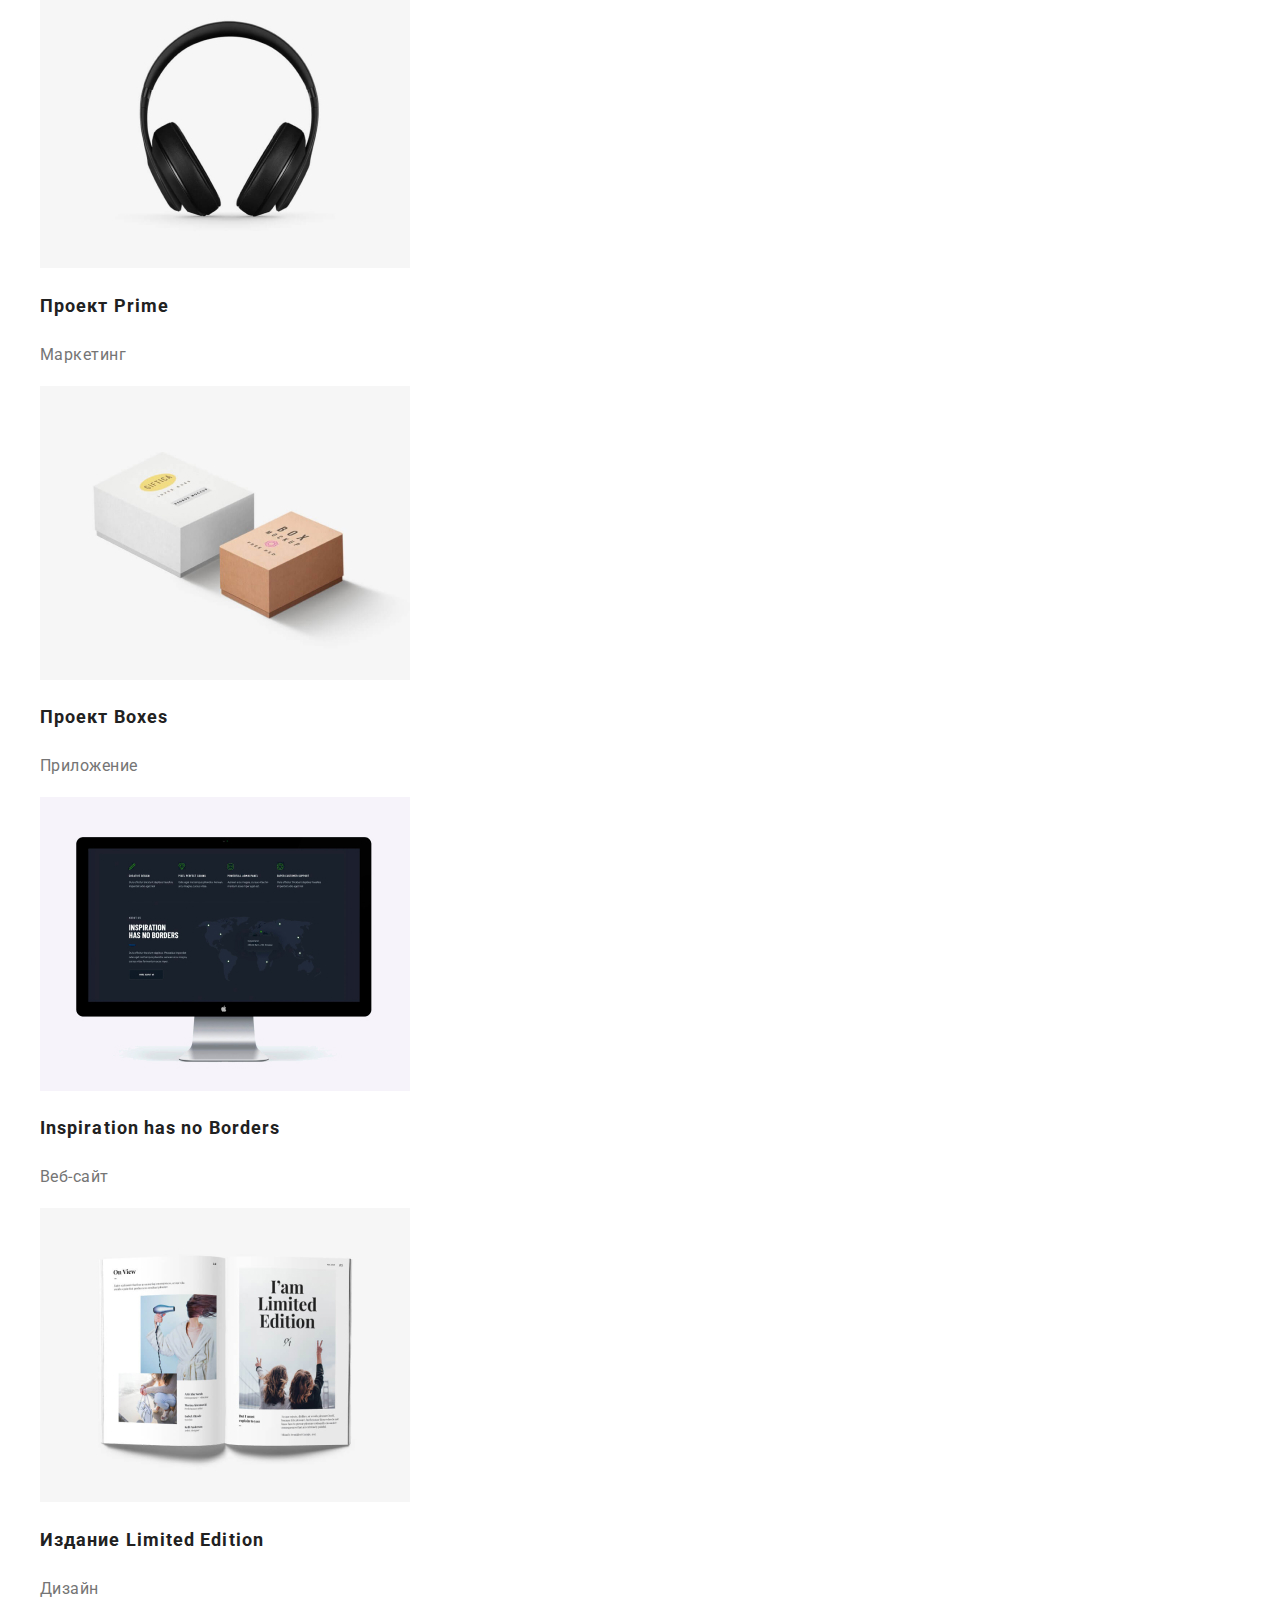
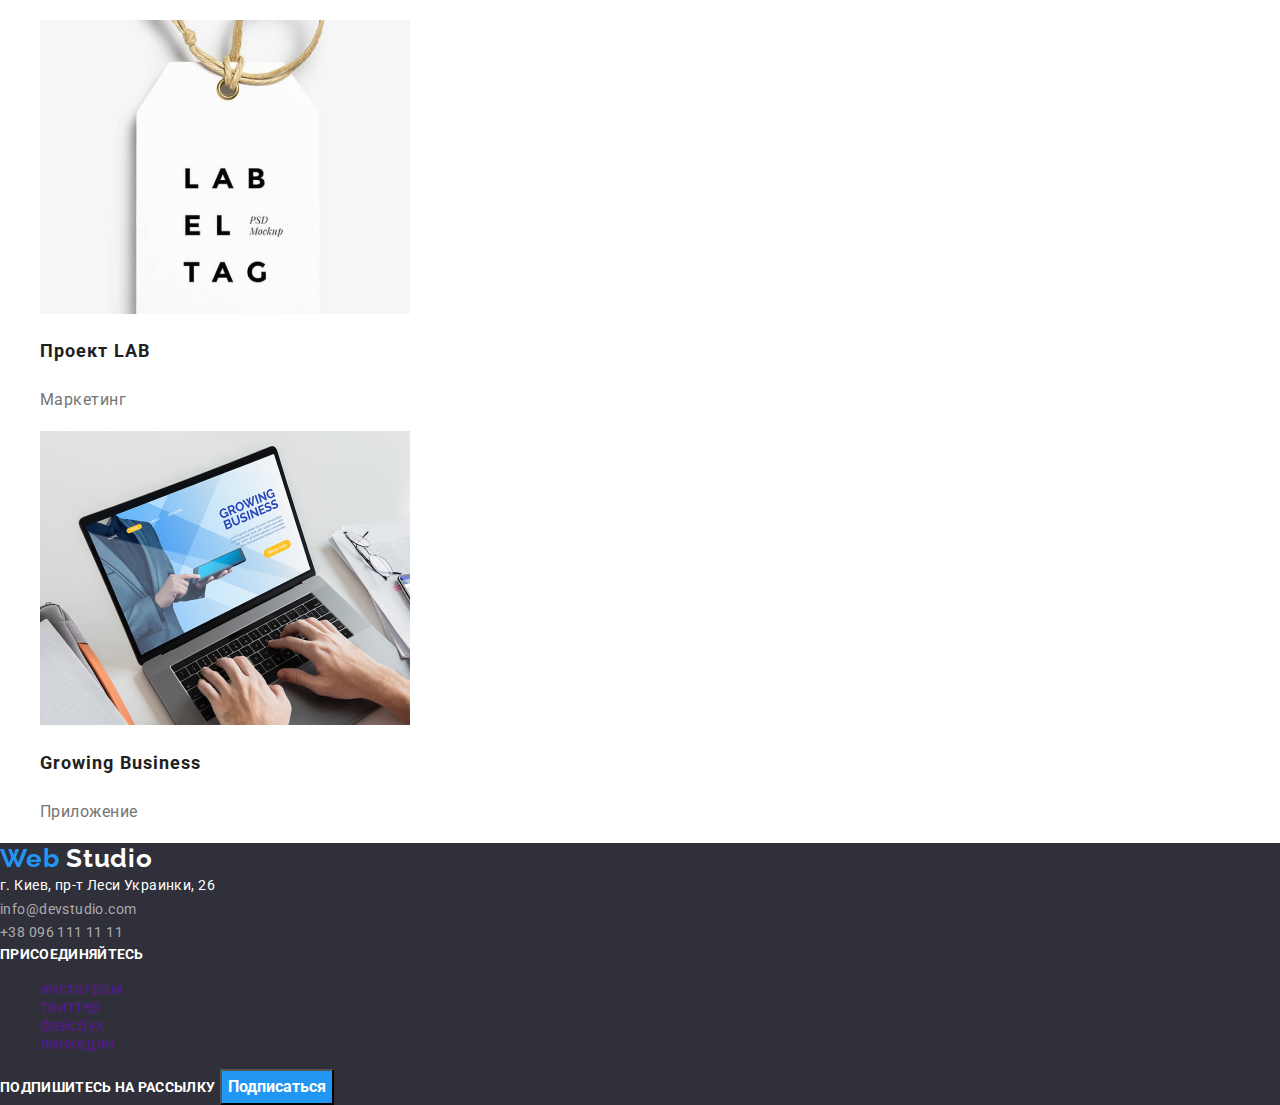
==== commit ff3a80d6: "Добавляет стили страницы portfolio.html" ====
--- a/portfolio.html
+++ b/portfolio.html
@@ -31,70 +31,67 @@
       <h1 class="projects-title" hidden>Наши проекты</h1>
       <!-- фильтр проектов -->
       <ul class="projects-filter list">
-        <li><button class="button-default button-accent">Все</button></li>
-        <li><button class="button-default button">Веб-сайты</button></li>
-        <li><button class="button-default button">Приложения</button></li>
-        <li><button class="button-default button">Дизайн</button></li>
-        <li><button class="button-default button">Маркетинг</button></li>
+        <li><button class="button-filter button-filter-active">Все</button></li>
+        <li><button class="button-filter button-filter-inactive">Веб-сайты</button></li>
+        <li><button class="button-filter button-filter-inactive">Приложения</button></li>
+        <li><button class="button-filter button-filter-inactive">Дизайн</button></li>
+        <li><button class="button-filter button-filter-inactive">Маркетинг</button></li>
       </ul>
 
       <!-- проекты -->
       <ul class="projects-list list">
         <li class="projects-list-item">
           <a class="projects-item-link link" href="">
-            <img
-              src="./images/tehnokryak.jpg"
-              alt="Изображение веб-сайта Технокряк"
-            />
-            <h2>Технокряк</h2>
-            <p>Веб-сайт</p>
-            <p hidden>
+            <img src="./images/tehnokryak.jpg" alt="Изображение веб-сайта Технокряк"/>
+            <h2 class="project-title">Технокряк</h2">
+            <p class="project-text">Веб-сайт</p>
+            <!-- <p hidden>
               Технокряк это современная площадка распространения коронавируса.
               Компании используют эту платформу для цифрового шпионажа и атак на
               защищённые сервера конкурентов.
-            </p>
+            </p> -->
           </a>
         </li>
         <li class="projects-list-item">
           <a class="projects-item-link link" href="">
             <img src="./images/new-orlean.jpg" alt="Два баскетболиста в игре" />
-            <h2>Постер <span lang="en">New Orlean vs Golden Star</span></h2>
-            <p>Дизайн</p>
+            <h2 class="project-title">Постер <span lang="en">New Orlean vs Golden Star</span></h2>
+            <p class="project-text">Дизайн</p>
           </a>
         </li>
         <li class="projects-list-item">
           <a class="projects-item-link link" href="">
             <img src="./images/seafood.jpg" alt="Логотип ресторана Сифуд" />
-            <h2>Ресторан <span lang="en">Seafood</span></h2>
-            <p>Приложение</p>
+            <h2 class="project-title">Ресторан <span lang="en">Seafood</span></h2>
+            <p class="project-text">Приложение</p>
           </a>
         </li>
         <li class="projects-list-item">
           <a class="projects-item-link link" href="">
             <img src="./images/prime.jpg" alt="Наушники" />
-            <h2>Проект <span lang="en">Prime</span></h2>
-            <p>Маркетинг</p>
+            <h2 class="project-title">Проект <span lang="en">Prime</span></h2>
+            <p class="project-text">Маркетинг</p>
           </a>
         </li>
         <li class="projects-list-item">
           <a class="projects-item-link link" href="">
             <img src="./images/boxes.jpg" alt="Две коробки" />
-            <h2>Проект <span lang="en">Boxes</span></h2>
-            <p>Приложение</p>
+            <h2 class="project-title">Проект <span lang="en">Boxes</span></h2>
+            <p class="project-text">Приложение</p>
           </a>
         </li>
         <li class="projects-list-item">
           <a class="projects-item-link link" href="">
             <img src="./images/inspiration.jpg" alt="Монитор" />
-            <h2 lang="en">Inspiration has no Borders</h2>
-            <p>Веб-сайт</p>
+            <h2 class="project-title" lang="en">Inspiration has no Borders</h2>
+            <p class="project-text">Веб-сайт</p>
           </a>
         </li>
         <li class="projects-list-item">
           <a class="projects-item-link link" href="">
             <img src="./images/limited-edition.jpg" alt="Журнал" />
-            <h2>Издание <span lang="en">Limited Edition</span></h2>
-            <p>Дизайн</p>
+            <h2 class="project-title">Издание <span lang="en">Limited Edition</span></h2>
+            <p class="project-text">Дизайн</p>
           </a>
         </li>
         <li class="projects-list-item">
@@ -103,8 +100,8 @@
               src="./images/lab.jpg"
               alt="Логотип проекта Лаб в виде ярлыка"
             />
-            <h2>Проект <span lang="en">LAB</span></h2>
-            <p>Маркетинг</p>
+            <h2 class="project-title">Проект <span lang="en">LAB</span></h2>
+            <p class="project-text">Маркетинг</p>
           </a>
         </li>
         <li class="projects-list-item">
@@ -113,8 +110,8 @@
               src="./images/growing-business.jpg"
               alt="Человек работающий за ноутбуком"
             />
-            <h2 lang="en">Growing Business</h2>
-            <p>Приложение</p>
+            <h2 class="project-title" lang="en">Growing Business</h2>
+            <p class="project-text">Приложение</p>
           </a>
         </li>
       </ul>
@@ -184,7 +181,7 @@
       <!-- форма подписки-->
       <div class="sign-form">
         <b class="title">Подпишитесь на рассылку</b>
-        <button class="button button-active">Подписаться</button>
+        <button class="button-main">Подписаться</button>
       </div>
     </footer>
   </body>
--- a/css/styles.css
+++ b/css/styles.css
@@ -1,38 +1,3 @@
-/* Цвета
-#2196F3 accent-color
-
-#000000 logo-black
-
-#212121  nav-black
-
-#757575 address-nav-color
-
-#212121 main-title-color
-#757575 main-text-color
-
-#FFFFFF backgroung
-#F5F4FA secondary-backgroung
-
-#2F303A dark back
-
-rgba(255, 255, 255, 0.6) footer-address-color
-
-Fonts:
-Raleway
-bold 700
-
-Roboto
-font-weight: 500
-font-weight: 900
-bold 700
-normal 400
-
-    font-family: 'Raleway', sans-serif;
-
-    font-family: 'Roboto', sans-serif;
-
-*/
-
 :root {
   /* основные шрифты */
   --main-font: "Roboto", sans-serif;
@@ -40,7 +5,7 @@
   /* основные цвета */
   --main-title-color: #212121;
   --main-text-color: #757575;
-  --accent-colol: #2196f3;
+  --accent-color: #2196f3;
   --main-background-color: #ffffff;
   --secondary-background-color: #f5f4fa;
 
@@ -56,7 +21,8 @@
 body {
   font-family: var(--main-font);
   font-style: normal;
-  font-size: 14px;
+  /* font-size: 14px;
+  line-height: 1.14; */
   font-weight: 400;
   letter-spacing: 0.02em;
   color: var(--main-text-color);
@@ -82,7 +48,7 @@
   letter-spacing: 0.03em;
 }
 .logo-accent {
-  color: var(--accent-colol);
+  color: var(--accent-color);
 }
 .logo-light-theme {
   color: var(--logo-light-theme-color);
@@ -91,7 +57,7 @@
 .navigation-list-item {
   font-weight: 500;
   font-size: 14px;
-  line-height: 16px;
+  line-height: 1.14;
   color: var(--main-title-color);
 }
 
@@ -99,13 +65,13 @@
 .navigation-item-link:focus,
 .header-address-item-link:hover,
 .header-address-item-link:focus {
-  color: var(--accent-colol);
+  color: var(--accent-color);
 }
 
 .header-address-item-link {
   font-weight: 500;
   font-size: 14px;
-  line-height: 16px;
+  line-height: 1.14;
   color: var(--main-text-color);
 }
 
@@ -113,8 +79,8 @@
 .hero-title {
   font-weight: 900;
   font-size: 44px;
-  line-height: 60px;
-  /* text-align: center; */
+  line-height: 1.36;
+  text-align: center;
   letter-spacing: 0.06em;
   text-transform: uppercase;
   color: #ffffff;
@@ -125,30 +91,30 @@
 .button-main {
   font-weight: 700;
   font-size: 16px;
-  line-height: 30px;
+  line-height: 1.88;
   color: var(--main-background-color);
-  background-color: var(--accent-colol);
+  background-color: var(--accent-color);
 }
 
 /* особенности */
 .title {
   font-weight: 700;
   font-size: 14px;
-  line-height: 16px;
+  line-height: 1.14;
   text-transform: uppercase;
   color: var(--main-title-color);
 }
 
 .text {
-  /* font-size: 14px; */
-  line-height: 24px;
+  font-size: 14px;
+  line-height: 1.71;
 }
 
 /* о нас */
 .section-title {
   font-weight: 700;
   font-size: 36px;
-  line-height: 42px;
+  line-height: 1.16;
   text-align: center;
   letter-spacing: 0.03em;
   color: var(--main-title-color);
@@ -167,7 +133,7 @@
 .team-list-item-title {
   font-weight: 500;
   font-size: 16px;
-  line-height: 19px;
+  line-height: 1.19;
   text-align: center;
   letter-spacing: 0.03em;
   color: var(--main-title-color);
@@ -175,20 +141,20 @@
 
 .team-list-item-position {
   font-size: 16px;
-  line-height: 19px;
+  line-height: 1.19;
   text-align: center;
   letter-spacing: 0.03em;
 }
 
 .social-list-item-link:hover,
 .social-list-item-link:focus {
-  color: var(--accent-colol);
+  color: var(--accent-color);
 }
 
 /* клиенты */
 .clients-list-item-link:hover,
 clients-list-item-link:focus {
-  color: var(--accent-colol);
+  color: var(--accent-color);
 }
 
 /* футер */
@@ -204,7 +170,7 @@
   font-style: normal;
   font-weight: 400;
   font-size: 14px;
-  line-height: 24px;
+  line-height: 1.71;
   letter-spacing: 0.03em;
   color: var(--dark-theme-secondary-color);
 }
@@ -227,17 +193,43 @@
 
 /* ПОРТФОЛИО */
 /* кнопки фильтра */
-
-
-
-/* font-family: Roboto;
-font-style: normal;
-font-weight: bold;
-font-size: 18px;
-line-height: 36px;
-
-/* identical to box height, or 200% */
-letter-spacing: 0.06em;
-
-color: #212121;
- */
+.button-filter {
+  font-weight: 500;
+  font-size: 16px;
+  line-height: 1.63;
+  text-align: center;
+  letter-spacing: 0.03em;
+}
+
+.button-filter-inactive {
+  color: var(--main-title-color);
+  background: var(--secondary-background-color);
+}
+
+.button-filter:hover,
+.button-filter:focus {
+  color: var(--main-background-color);
+  background: var(--accent-color);
+}
+
+.button-filter-active {
+  color: var(--main-background-color);
+  background: var(--accent-color);
+}
+
+/* проекты */
+.project-title {
+  font-weight: 700;
+  font-size: 18px;
+  line-height: 2;
+  letter-spacing: 0.06em;
+  color: var(--main-title-color);
+}
+
+.project-text {
+  font-weight: 400;
+  font-size: 16px;
+  line-height: 1.88;
+  letter-spacing: 0.03em;
+  color: var(--main-text-color);
+}
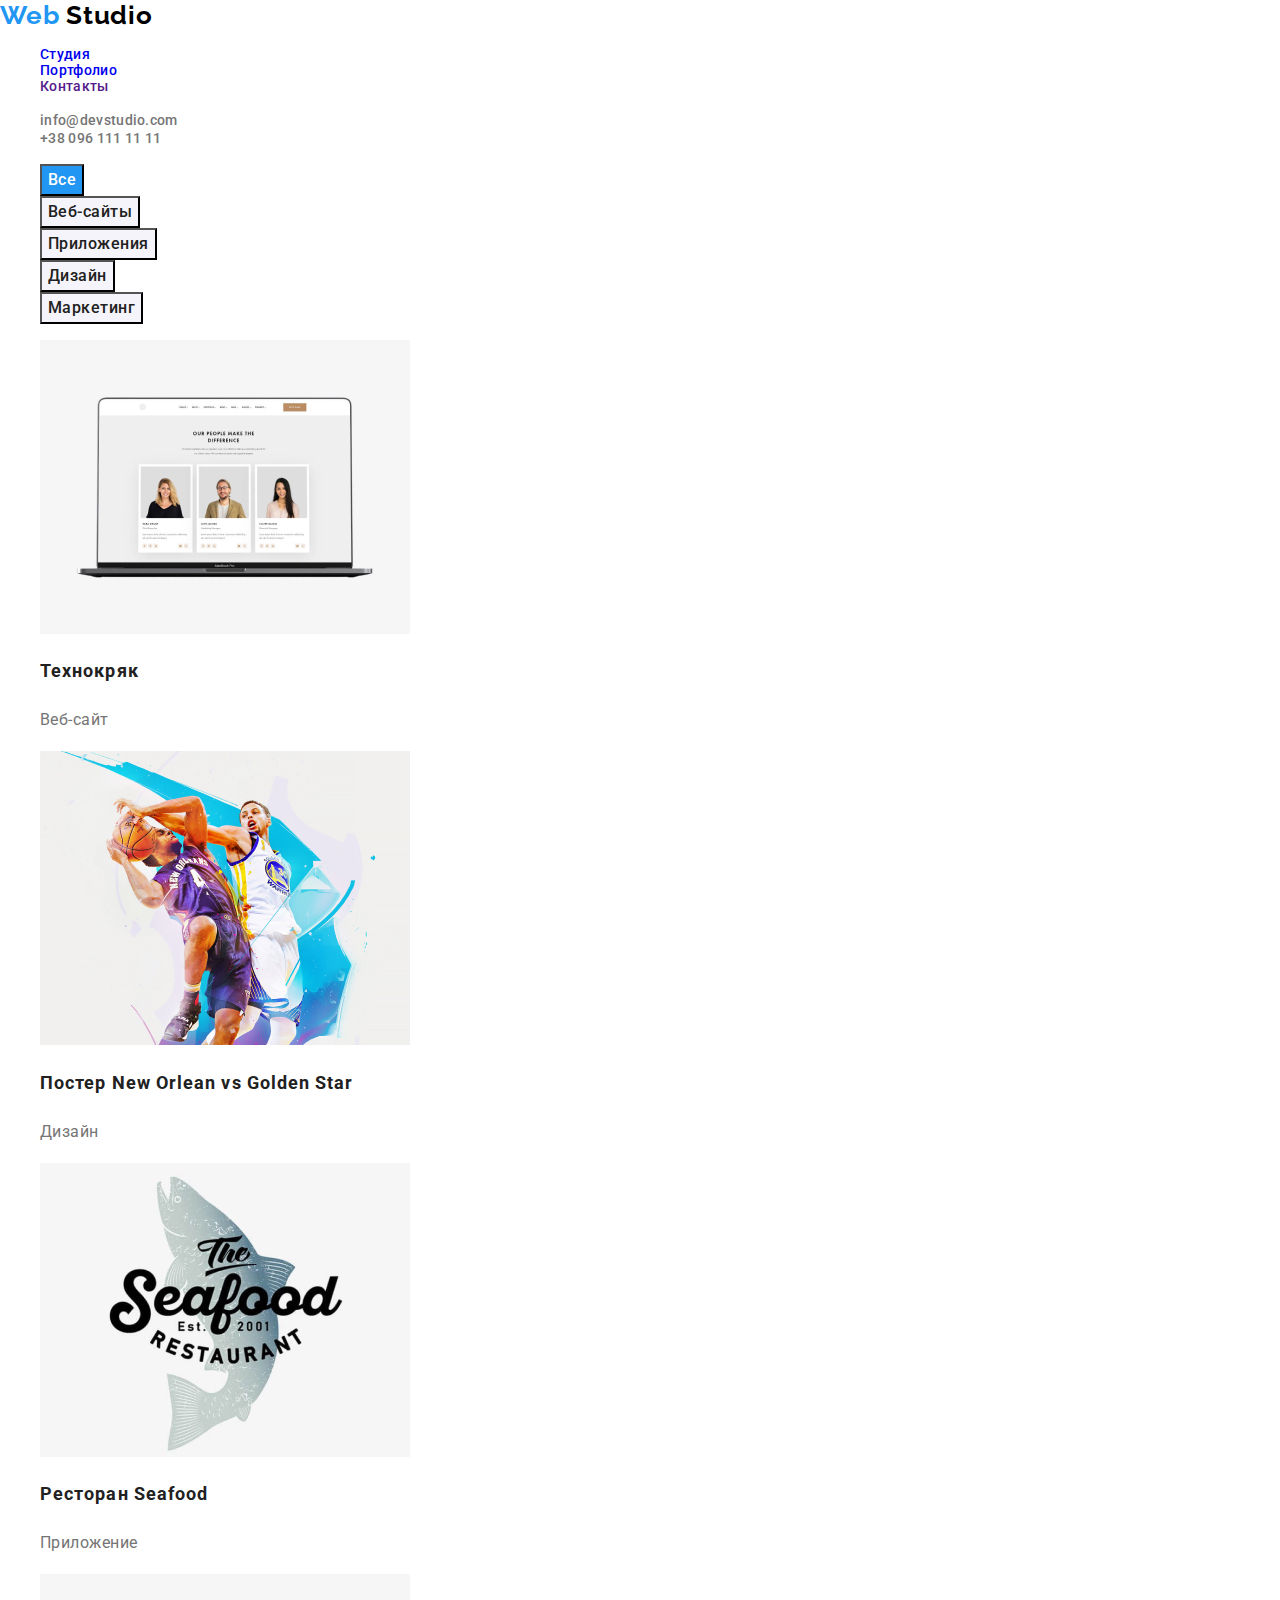
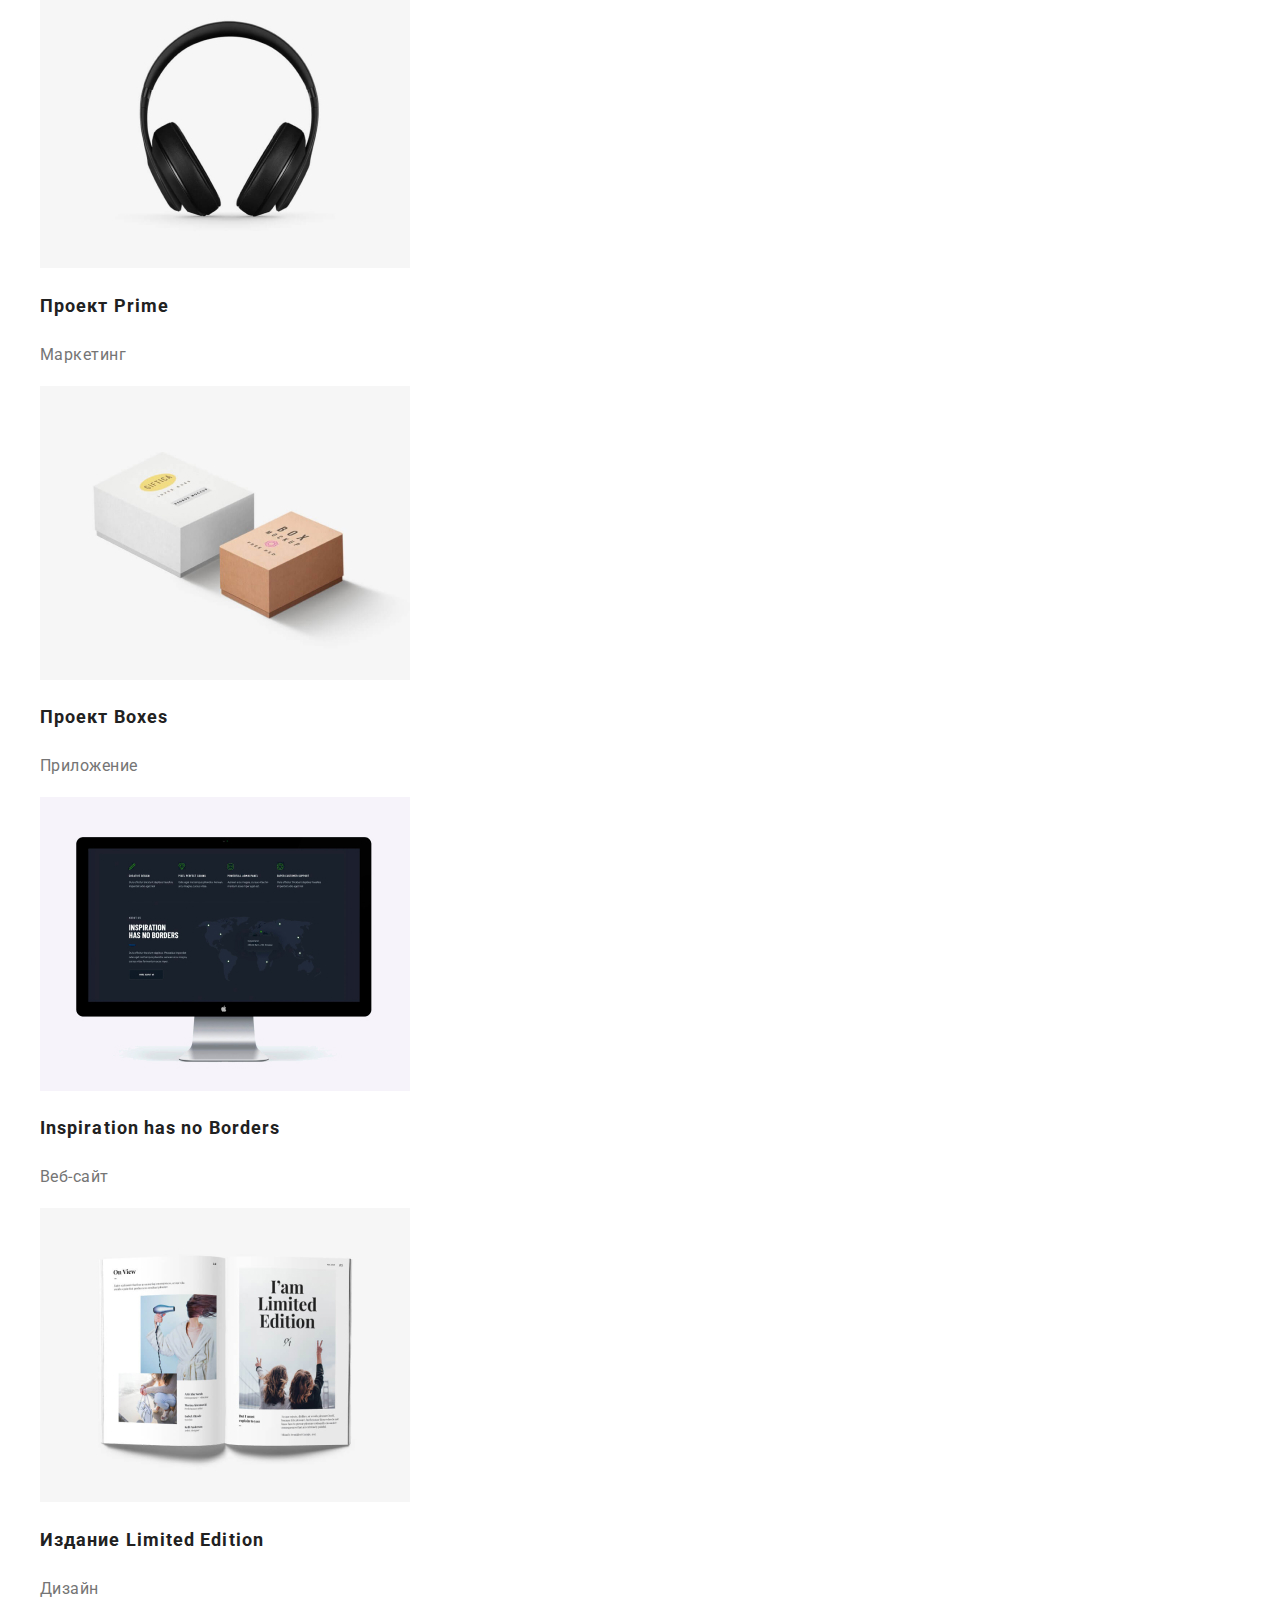
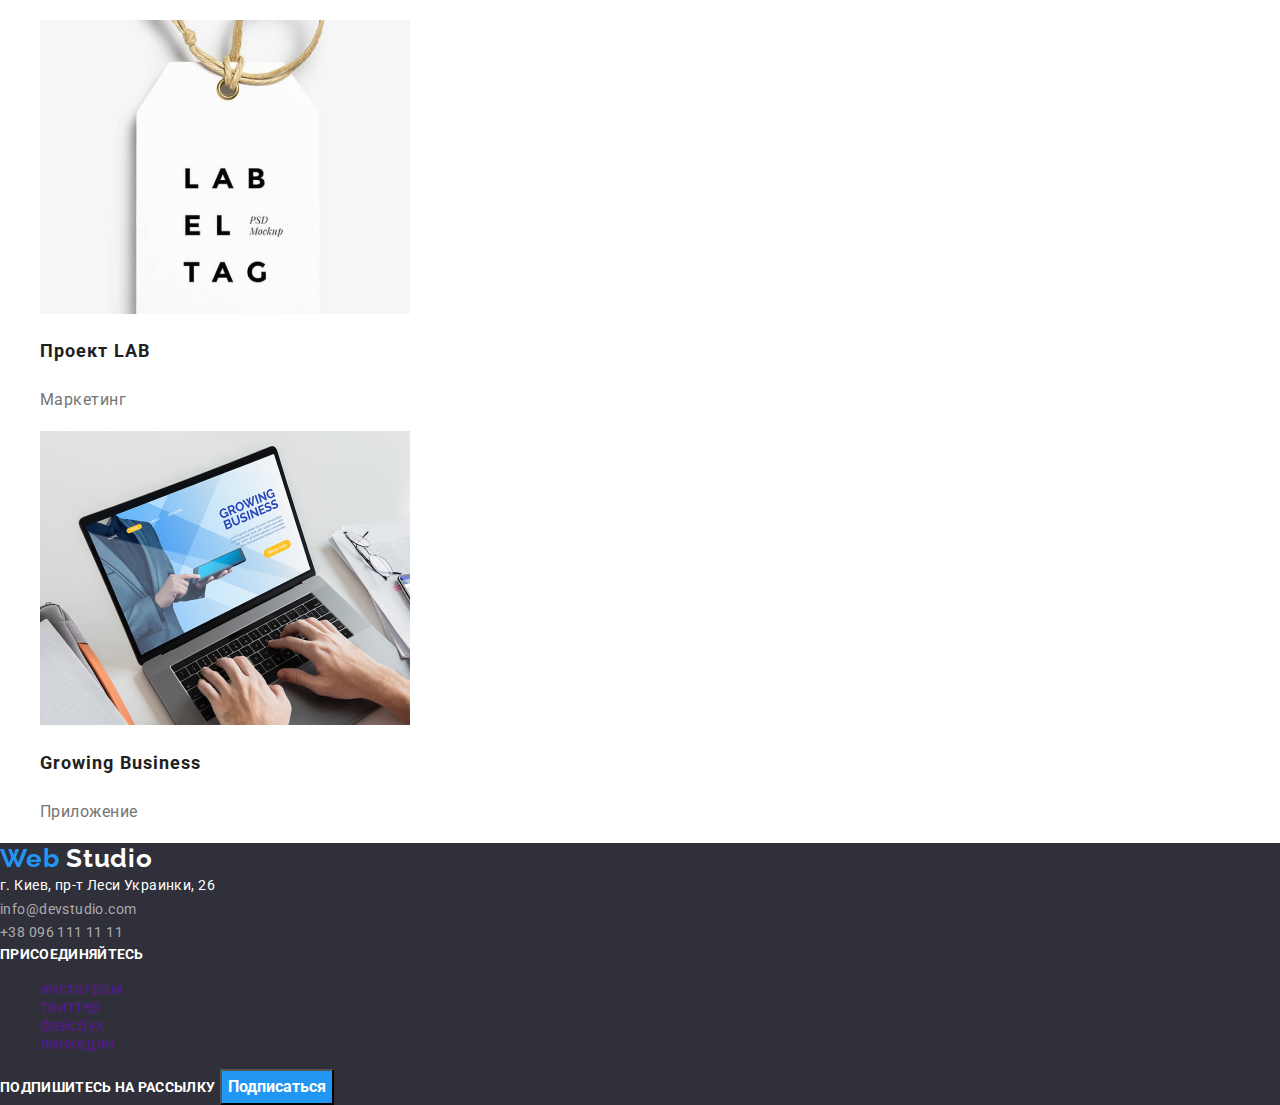
==== commit 1b274505: "Добавляет исправления" ====
--- a/portfolio.html
+++ b/portfolio.html
@@ -14,16 +14,36 @@
   <body>
     <header class="header">
       <nav class="header-navigation">
-        <a class="logo logo-light-theme link" href="./index.html" lang="en"><span class="logo-accent">Web</span> Studio</a>
+        <a class="logo logo-light-theme link" href="./index.html" lang="en"
+          ><span class="logo-accent">Web</span> Studio</a
+        >
         <ul class="navigation-list list">
-          <li class="navigation-list-item"><a class="navigation-item-link link" href="./index.html">Студия</a></li>
-          <li class="navigation-list-item"><a class="navigation-item-link link" href="./portfolio.html">Портфолио</a></liclass="navigation-list-item">
-          <li class="navigation-list-item"><a class="navigation-item-link link" href="">Контакты</a></li>
+          <li class="navigation-list-item">
+            <a class="navigation-item-link link" href="./index.html">Студия</a>
+          </li>
+          <li class="navigation-list-item">
+            <a class="navigation-item-link link" href="./portfolio.html"
+              >Портфолио</a
+            >
+          </li>
+          <li class="navigation-list-item">
+            <a class="navigation-item-link link" href="">Контакты</a>
+          </li>
         </ul>
       </nav>
       <ul class="header-address-list list">
-        <li class="header-address-list-item"><a class="header-address-item-link link" href="mailto:info@devstudio.com">info@devstudio.com</a></liclass="header-address-list>
-        <li class="header-address-list-item"><a class="header-address-item-link link" href="tel:+380961111111">+38 096 111 11 11</a></li>
+        <li class="header-address-list-item">
+          <a
+            class="header-address-item-link link"
+            href="mailto:info@devstudio.com"
+            >info@devstudio.com</a
+          >
+        </li>
+        <li class="header-address-list-item">
+          <a class="header-address-item-link link" href="tel:+380961111111"
+            >+38 096 111 11 11</a
+          >
+        </li>
       </ul>
     </header>
 
@@ -32,18 +52,35 @@
       <!-- фильтр проектов -->
       <ul class="projects-filter list">
         <li><button class="button-filter button-filter-active">Все</button></li>
-        <li><button class="button-filter button-filter-inactive">Веб-сайты</button></li>
-        <li><button class="button-filter button-filter-inactive">Приложения</button></li>
-        <li><button class="button-filter button-filter-inactive">Дизайн</button></li>
-        <li><button class="button-filter button-filter-inactive">Маркетинг</button></li>
+        <li>
+          <button class="button-filter button-filter-inactive">
+            Веб-сайты
+          </button>
+        </li>
+        <li>
+          <button class="button-filter button-filter-inactive">
+            Приложения
+          </button>
+        </li>
+        <li>
+          <button class="button-filter button-filter-inactive">Дизайн</button>
+        </li>
+        <li>
+          <button class="button-filter button-filter-inactive">
+            Маркетинг
+          </button>
+        </li>
       </ul>
 
       <!-- проекты -->
       <ul class="projects-list list">
         <li class="projects-list-item">
           <a class="projects-item-link link" href="">
-            <img src="./images/tehnokryak.jpg" alt="Изображение веб-сайта Технокряк"/>
-            <h2 class="project-title">Технокряк</h2">
+            <img
+              src="./images/tehnokryak.jpg"
+              alt="Изображение веб-сайта Технокряк"
+            />
+            <h2 class="project-title">Технокряк</h2>
             <p class="project-text">Веб-сайт</p>
             <!-- <p hidden>
               Технокряк это современная площадка распространения коронавируса.
@@ -55,14 +92,18 @@
         <li class="projects-list-item">
           <a class="projects-item-link link" href="">
             <img src="./images/new-orlean.jpg" alt="Два баскетболиста в игре" />
-            <h2 class="project-title">Постер <span lang="en">New Orlean vs Golden Star</span></h2>
+            <h2 class="project-title">
+              Постер <span lang="en">New Orlean vs Golden Star</span>
+            </h2>
             <p class="project-text">Дизайн</p>
           </a>
         </li>
         <li class="projects-list-item">
           <a class="projects-item-link link" href="">
             <img src="./images/seafood.jpg" alt="Логотип ресторана Сифуд" />
-            <h2 class="project-title">Ресторан <span lang="en">Seafood</span></h2>
+            <h2 class="project-title">
+              Ресторан <span lang="en">Seafood</span>
+            </h2>
             <p class="project-text">Приложение</p>
           </a>
         </li>
@@ -90,7 +131,9 @@
         <li class="projects-list-item">
           <a class="projects-item-link link" href="">
             <img src="./images/limited-edition.jpg" alt="Журнал" />
-            <h2 class="project-title">Издание <span lang="en">Limited Edition</span></h2>
+            <h2 class="project-title">
+              Издание <span lang="en">Limited Edition</span>
+            </h2>
             <p class="project-text">Дизайн</p>
           </a>
         </li>
--- a/css/styles.css
+++ b/css/styles.css
@@ -203,18 +203,18 @@
 
 .button-filter-inactive {
   color: var(--main-title-color);
-  background: var(--secondary-background-color);
+  background-color: var(--secondary-background-color);
 }
 
 .button-filter:hover,
 .button-filter:focus {
   color: var(--main-background-color);
-  background: var(--accent-color);
+  background-color: var(--accent-color);
 }
 
 .button-filter-active {
   color: var(--main-background-color);
-  background: var(--accent-color);
+  background-color: var(--accent-color);
 }
 
 /* проекты */
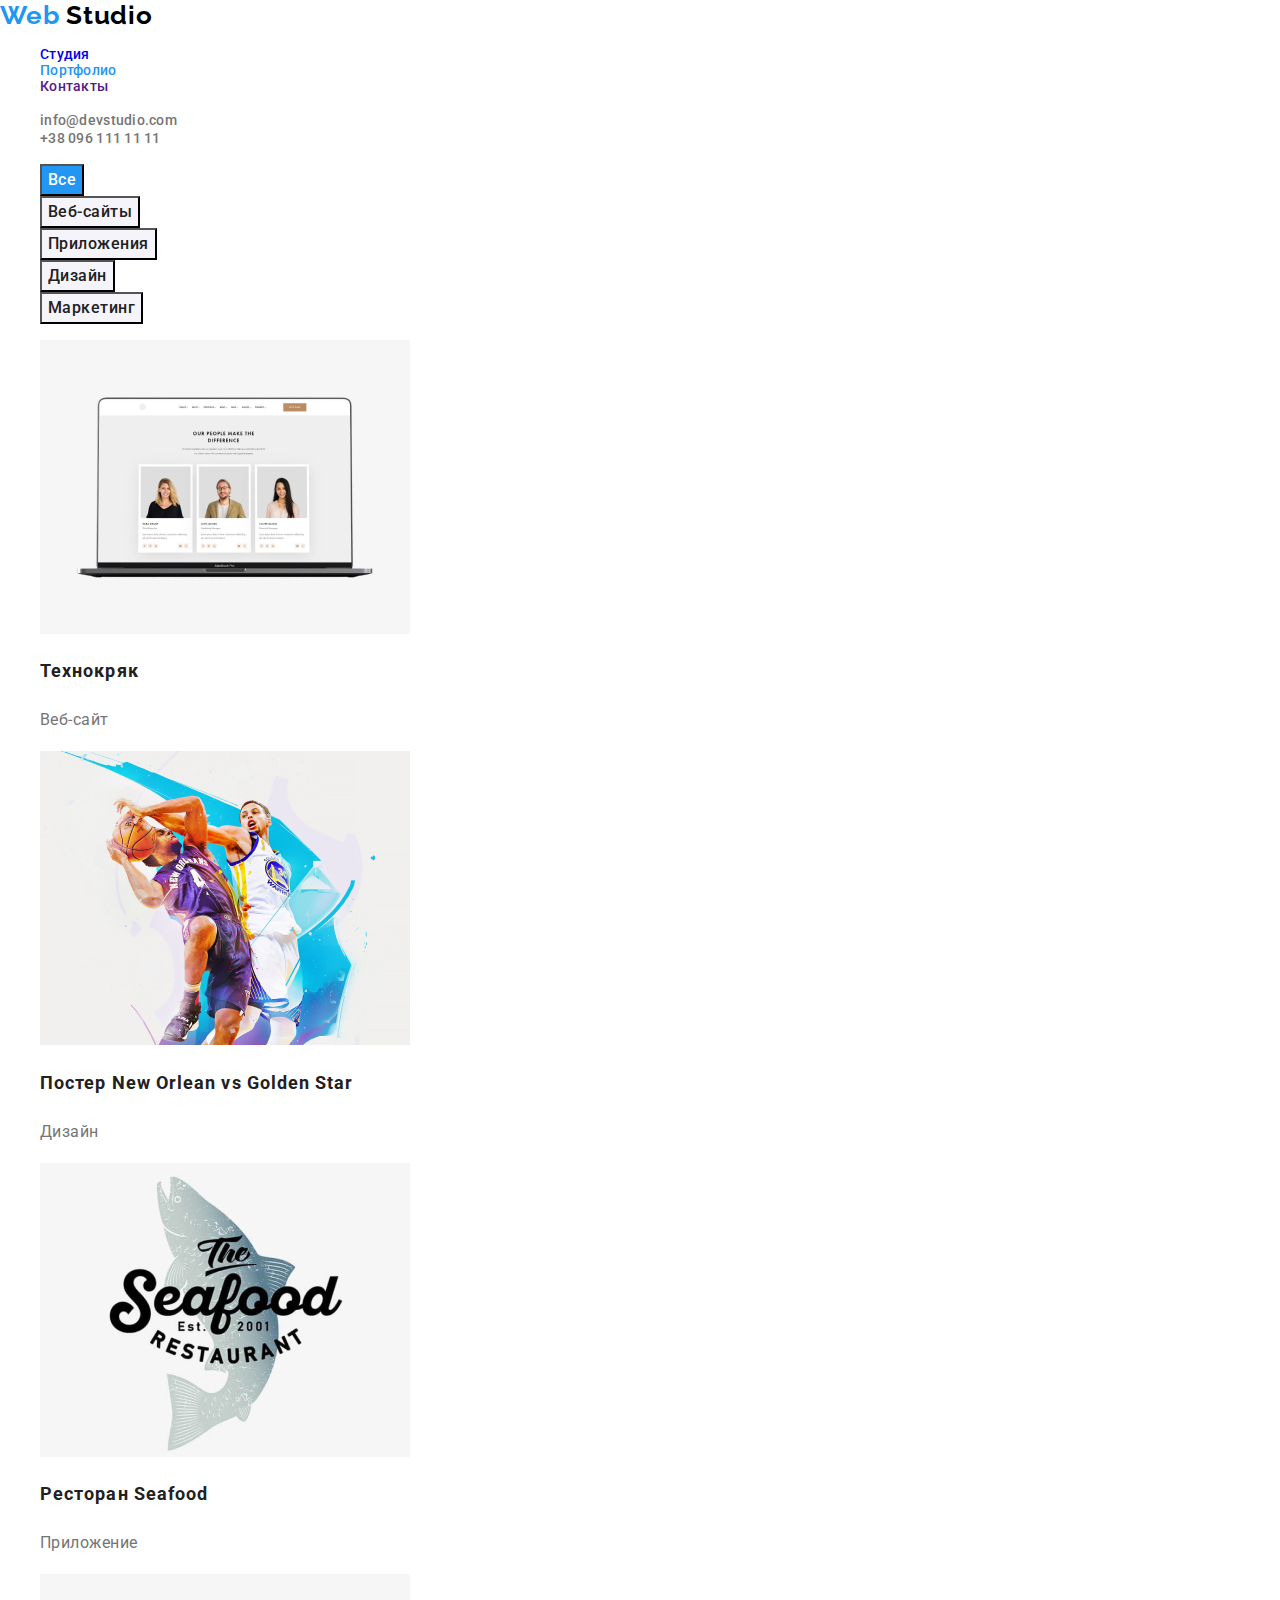
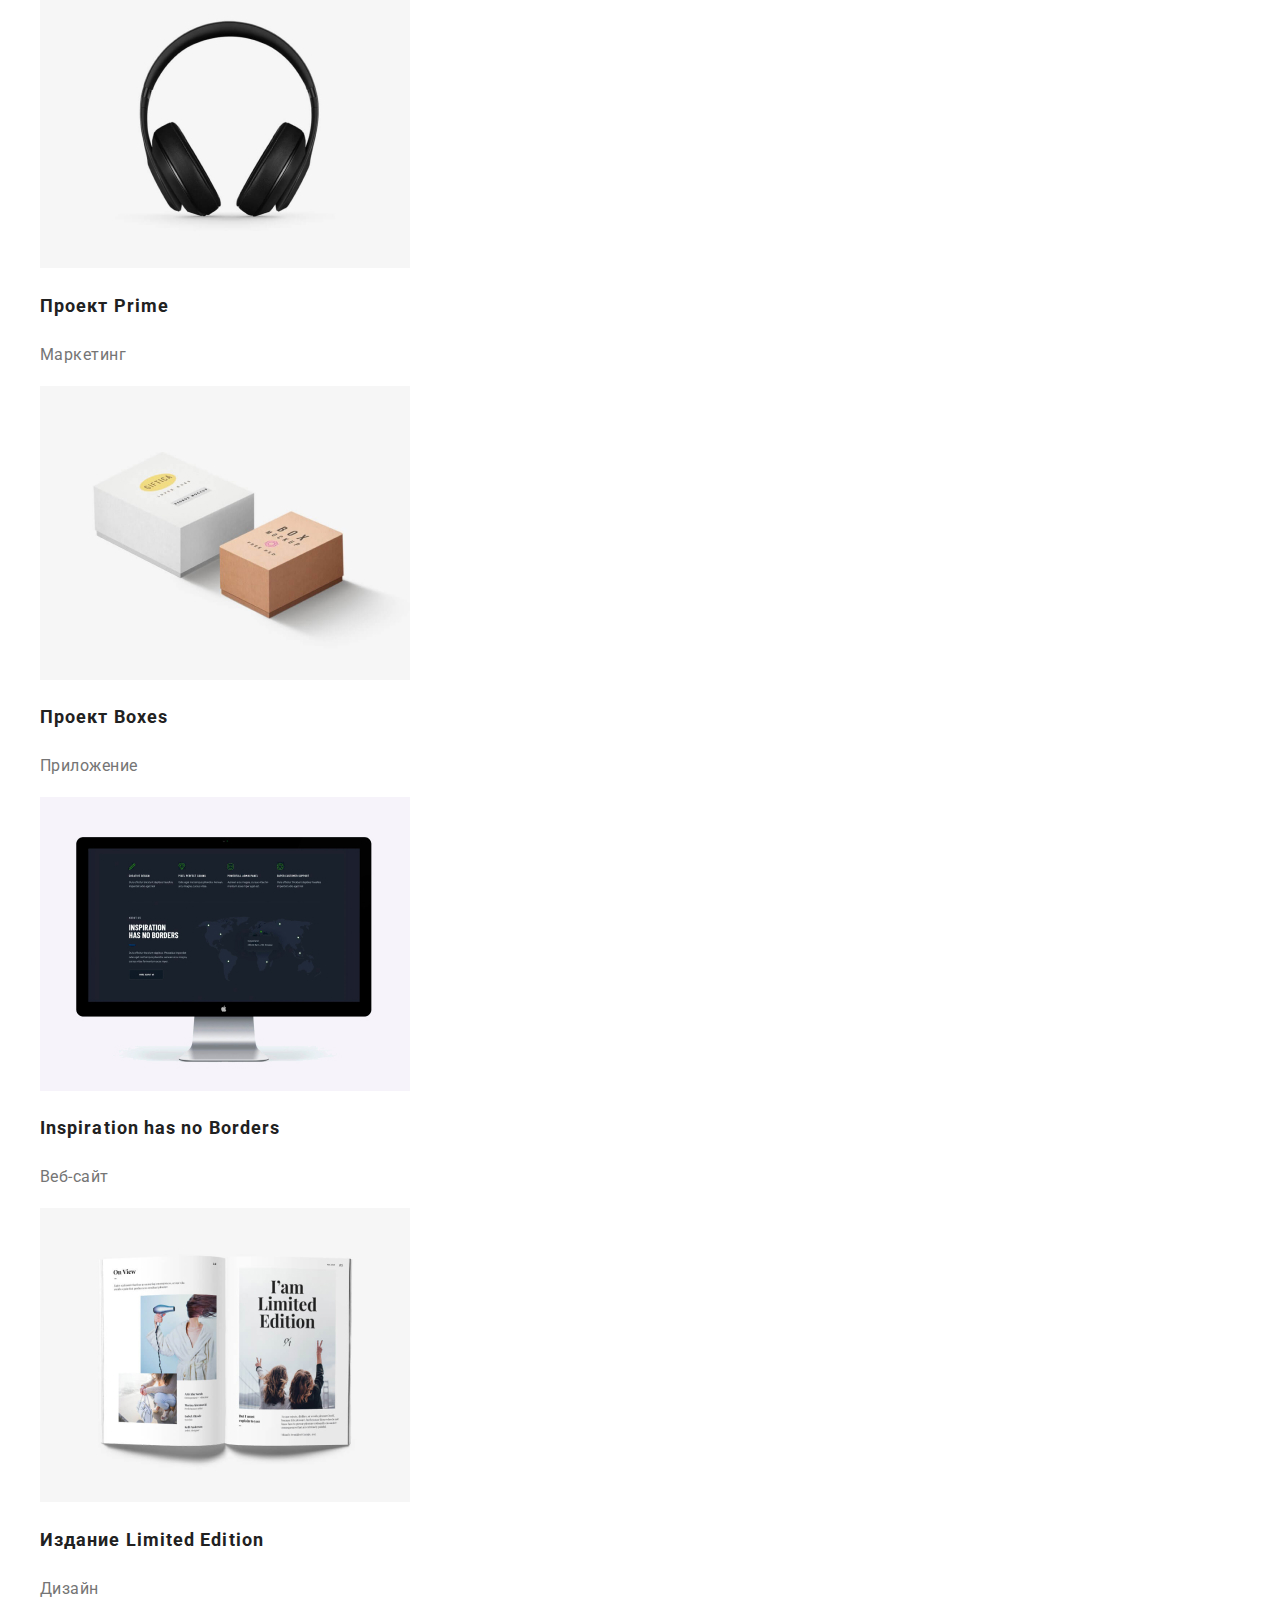
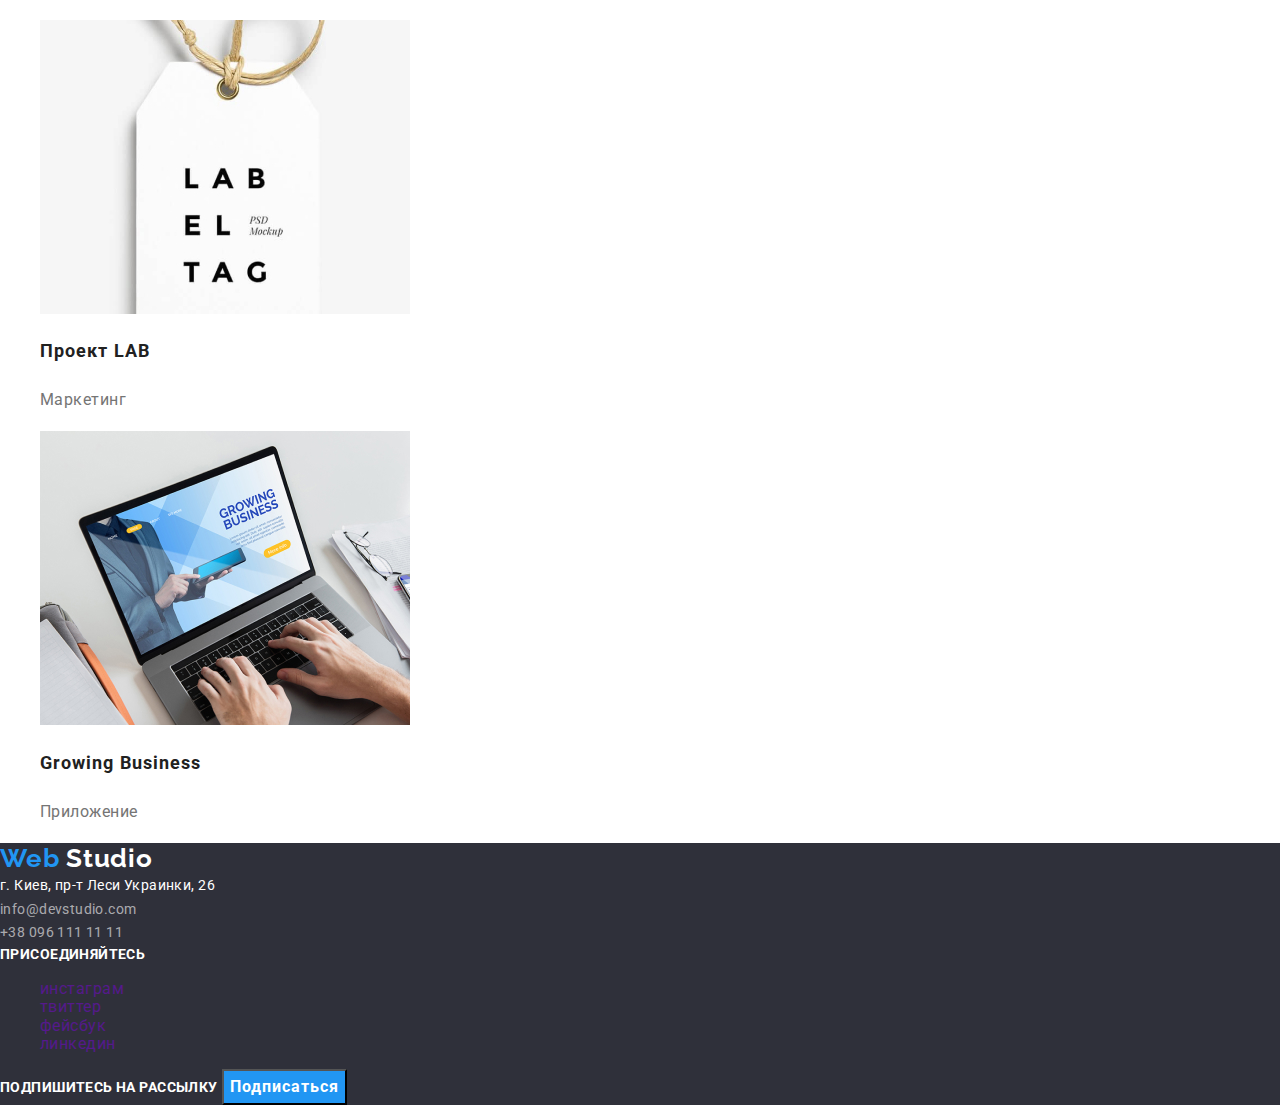
==== commit fa2a7dfc: "Добавляет исправления" ====
--- a/portfolio.html
+++ b/portfolio.html
@@ -22,7 +22,9 @@
             <a class="navigation-item-link link" href="./index.html">Студия</a>
           </li>
           <li class="navigation-list-item">
-            <a class="navigation-item-link link" href="./portfolio.html"
+            <a
+              class="navigation-item-link nav-item-active link"
+              href="./portfolio.html"
               >Портфолио</a
             >
           </li>
--- a/css/styles.css
+++ b/css/styles.css
@@ -24,7 +24,7 @@
   /* font-size: 14px;
   line-height: 1.14; */
   font-weight: 400;
-  letter-spacing: 0.02em;
+  letter-spacing: 0.03em;
   color: var(--main-text-color);
   background-color: var(--main-background-color);
 }
@@ -58,6 +58,7 @@
   font-weight: 500;
   font-size: 14px;
   line-height: 1.14;
+  letter-spacing: 0.02em;
   color: var(--main-title-color);
 }
 
@@ -72,7 +73,12 @@
   font-weight: 500;
   font-size: 14px;
   line-height: 1.14;
+  letter-spacing: 0.02em;
   color: var(--main-text-color);
+}
+
+.navigation-list .nav-item-active {
+  color: var(--accent-color);
 }
 
 /* hero */
@@ -92,6 +98,7 @@
   font-weight: 700;
   font-size: 16px;
   line-height: 1.88;
+  letter-spacing: 0.06em;
   color: var(--main-background-color);
   background-color: var(--accent-color);
 }
@@ -102,12 +109,14 @@
   font-size: 14px;
   line-height: 1.14;
   text-transform: uppercase;
+  letter-spacing: 0.03em;
   color: var(--main-title-color);
 }
 
 .text {
   font-size: 14px;
   line-height: 1.71;
+  letter-spacing: 0.03em;
 }
 
 /* о нас */
@@ -204,6 +213,11 @@
 .button-filter-inactive {
   color: var(--main-title-color);
   background-color: var(--secondary-background-color);
+}
+
+.button-filter-active {
+  color: var(--main-background-color);
+  background-color: var(--accent-color);
 }
 
 .button-filter:hover,
@@ -212,11 +226,6 @@
   background-color: var(--accent-color);
 }
 
-.button-filter-active {
-  color: var(--main-background-color);
-  background-color: var(--accent-color);
-}
-
 /* проекты */
 .project-title {
   font-weight: 700;
